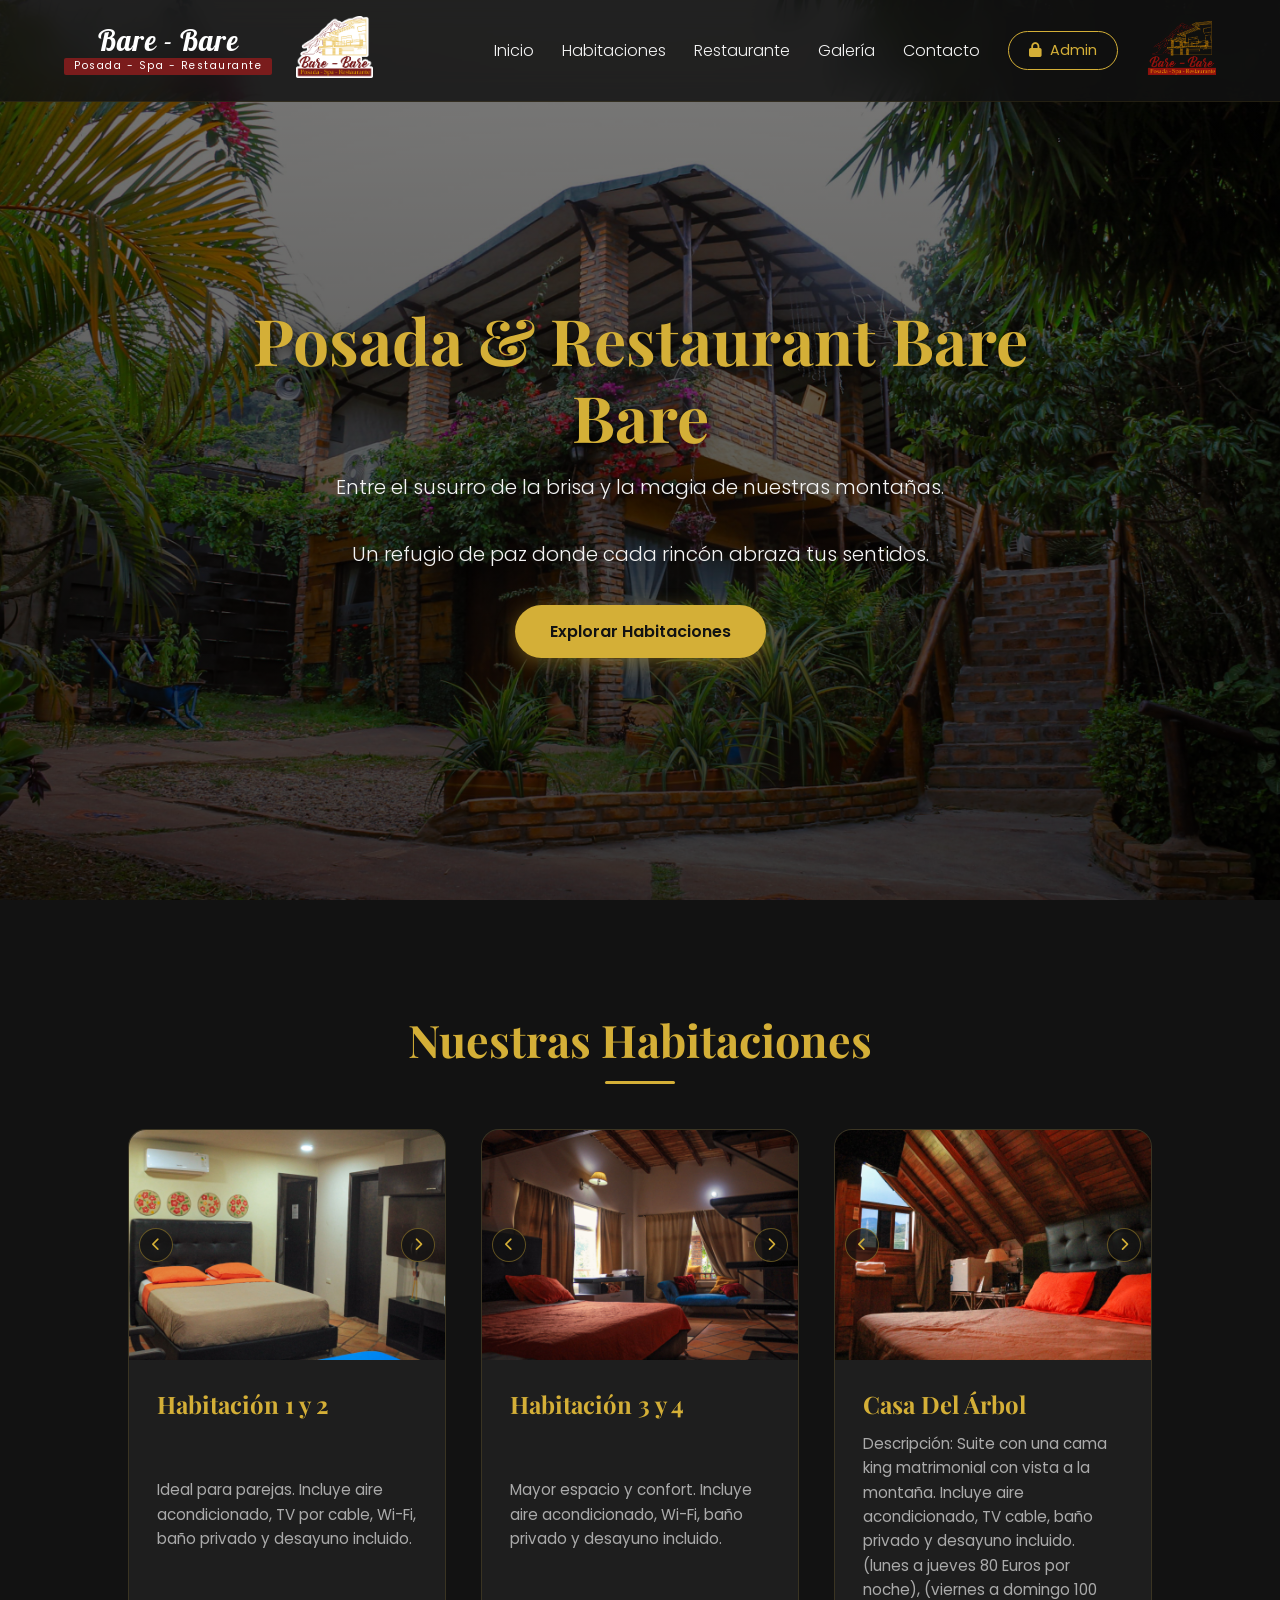
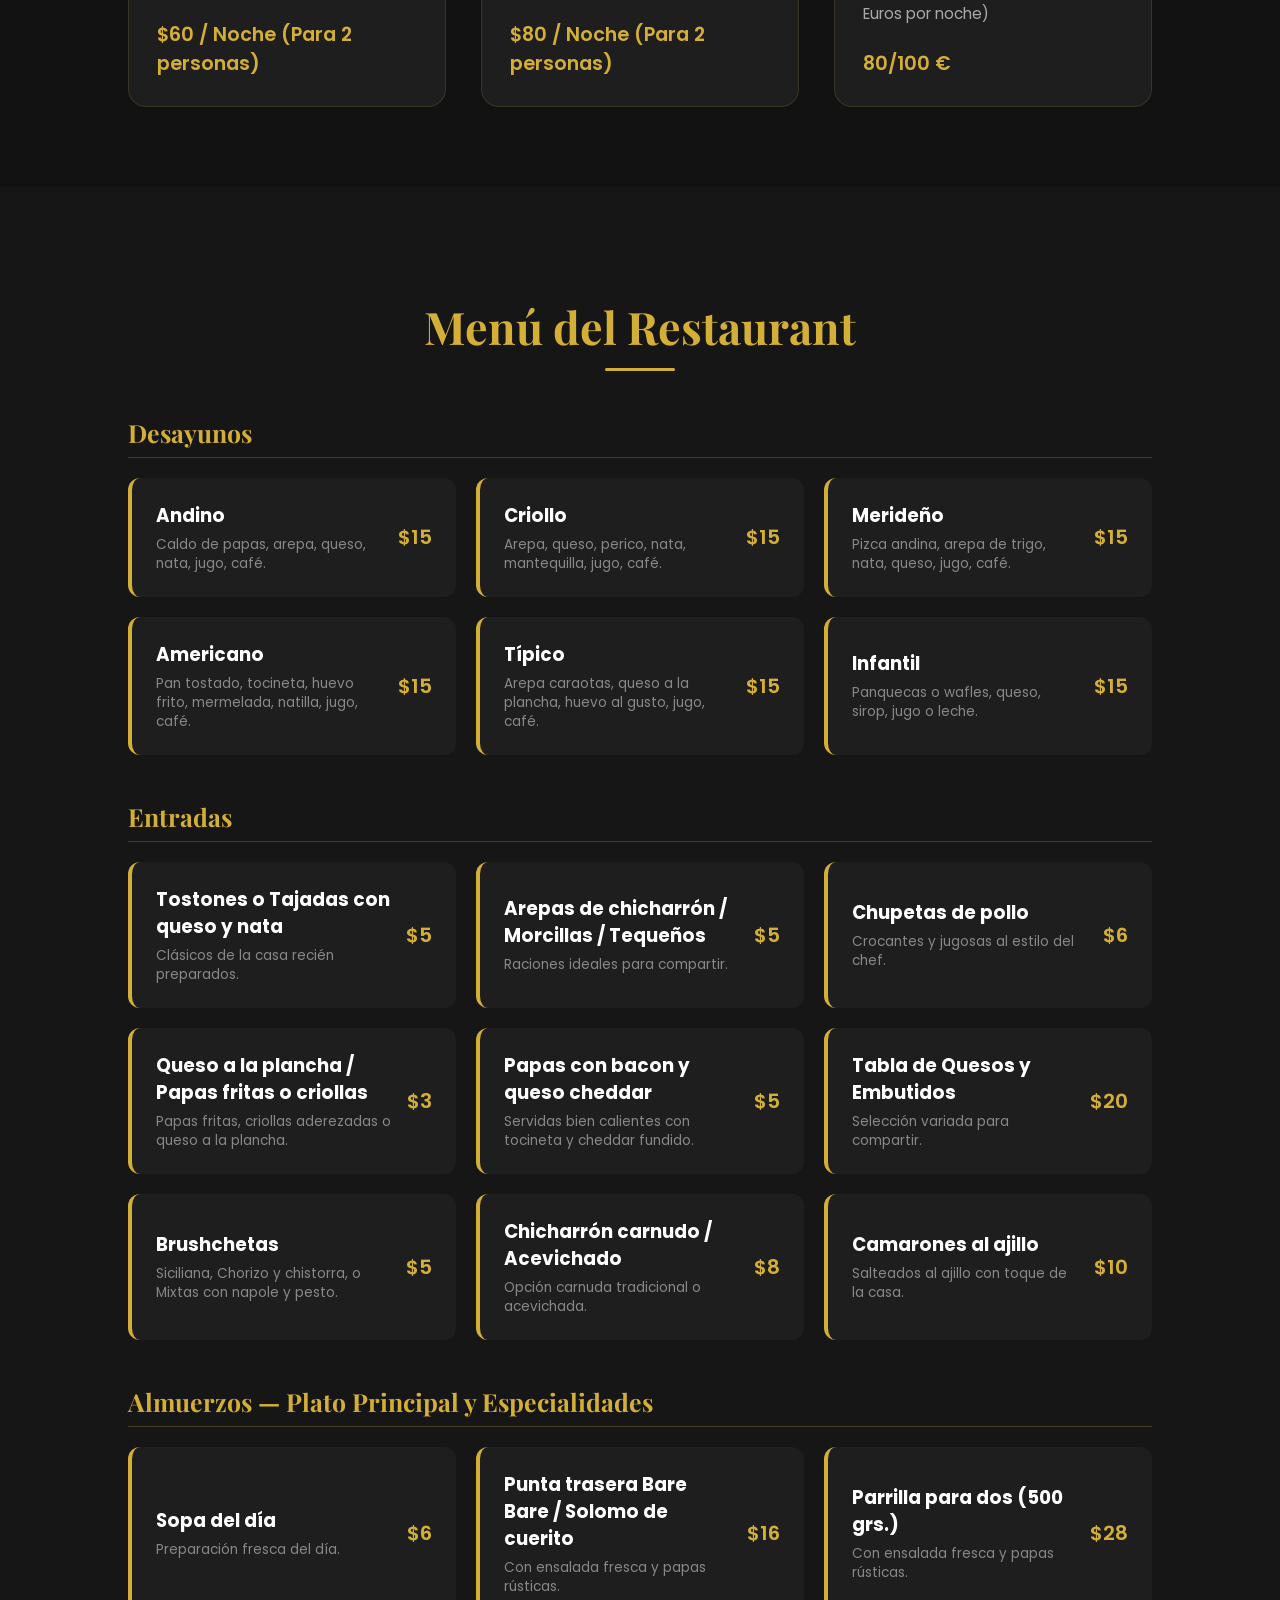
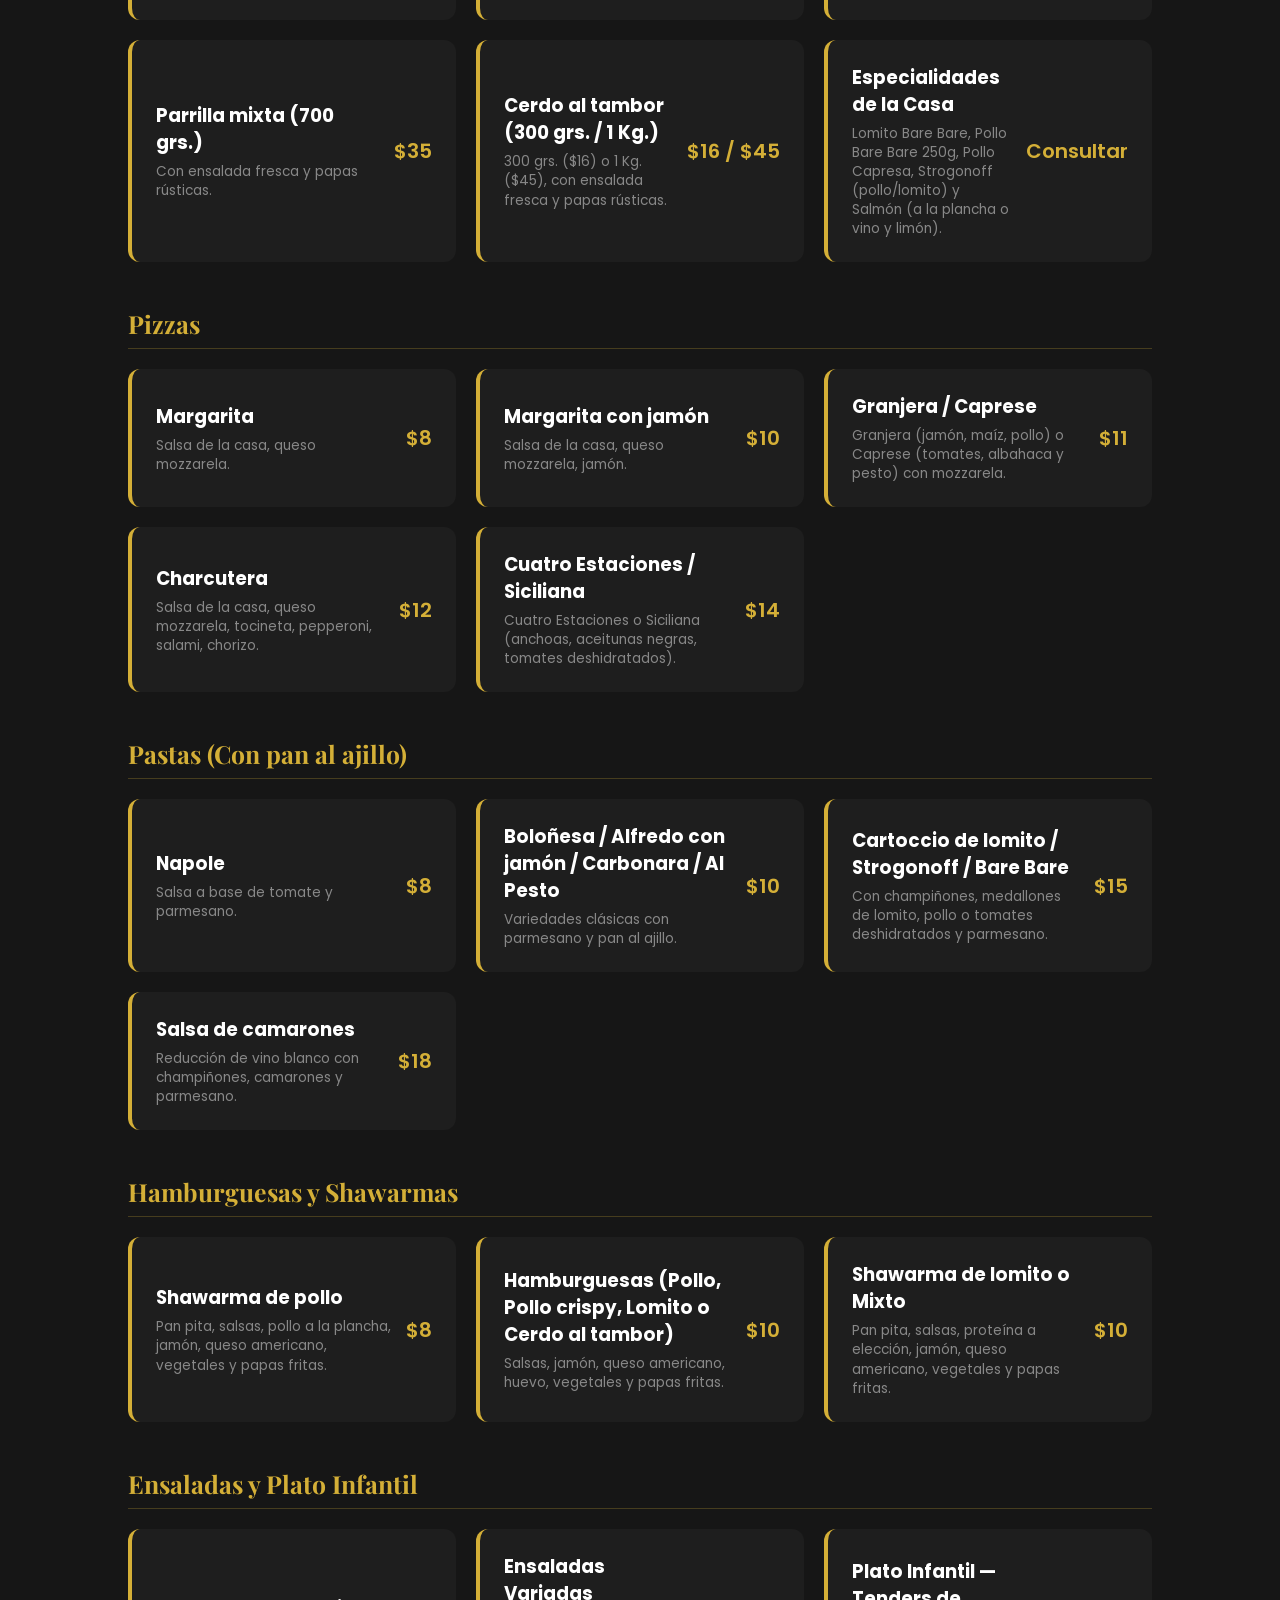
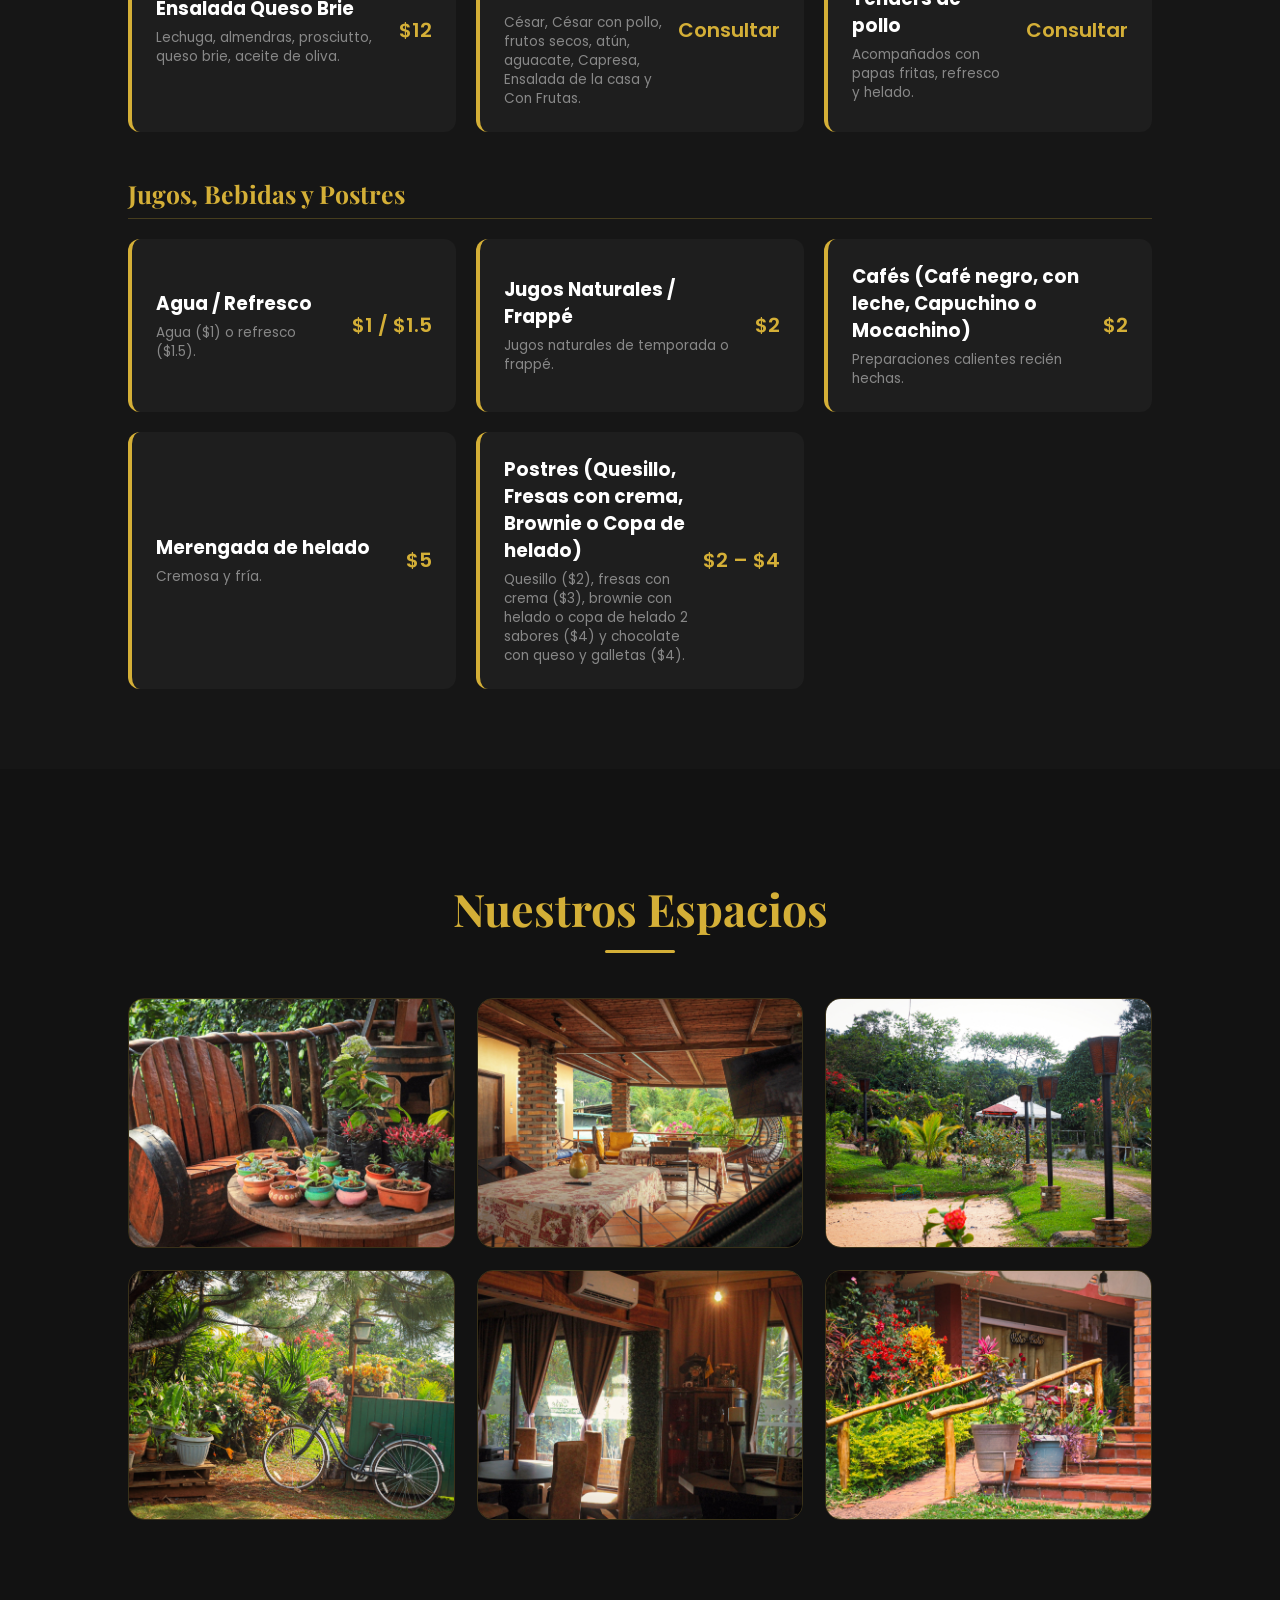
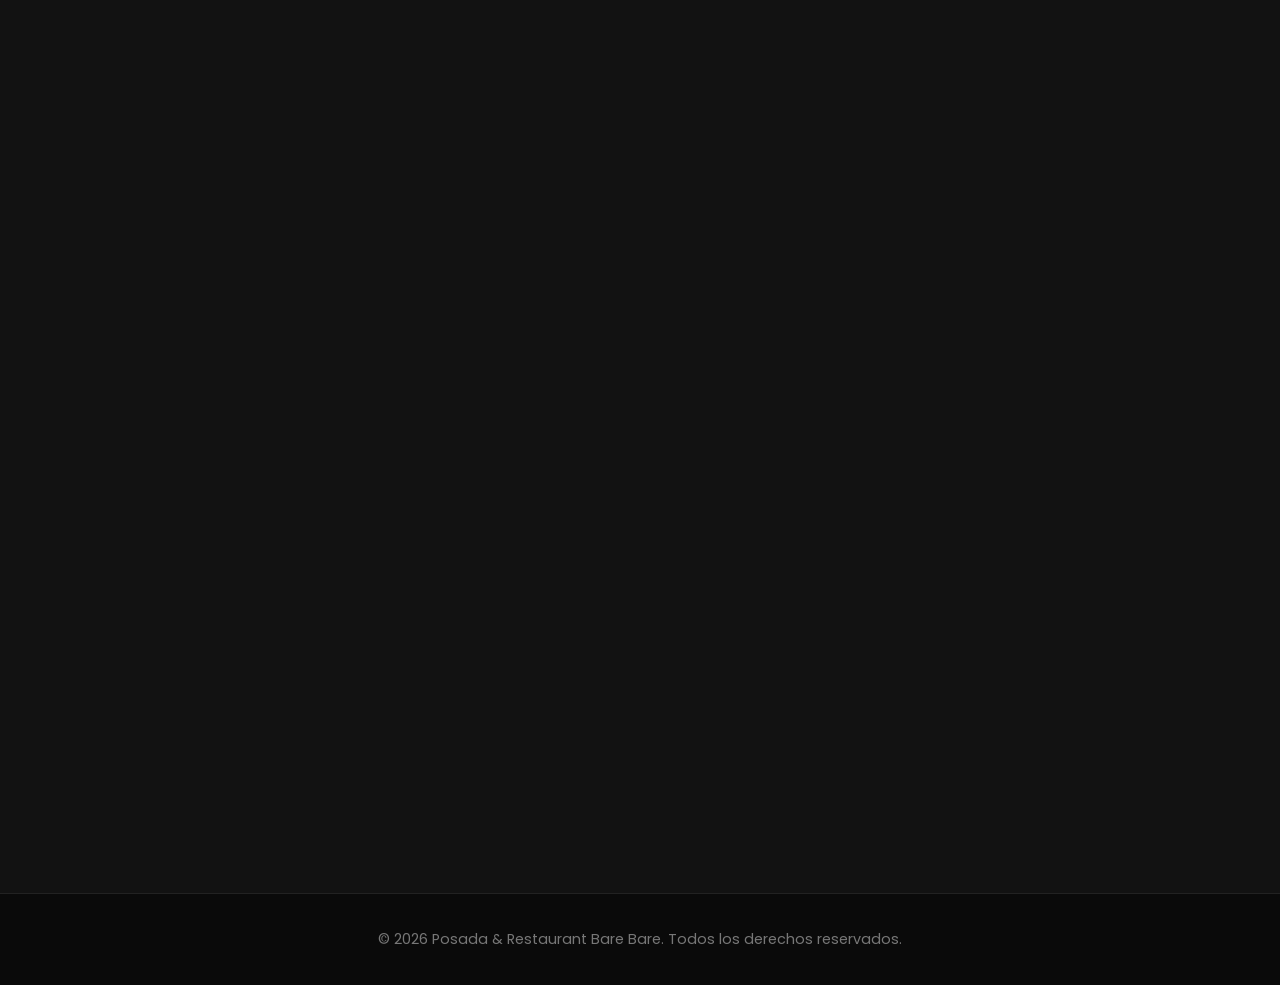
==== index.html @ 9ac4776b "Add files via upload" ====
<!DOCTYPE html>
<html lang="es">
<head>
    <meta charset="UTF-8">
    <meta name="viewport" content="width=device-width, initial-scale=1.0">
    <title>Posada y Restaurant Bare Bare</title>
    <!-- Favicon y fuentes/íconos -->
    <link rel="icon" type="image/png" href="LOGO.png">
    <link rel="apple-touch-icon" href="LOGO.png">
    <link href="https://fonts.googleapis.com/css2?family=Lobster&family=Playfair+Display:wght@600;700&family=Poppins:wght@300;400;600&display=swap" rel="stylesheet">
    <link rel="stylesheet" href="https://cdnjs.cloudflare.com/ajax/libs/font-awesome/6.4.0/css/all.min.css">
    <link rel="stylesheet" href="PosadaDeco.css">
</head>
<body>

    <!-- Encabezado y navegación -->
    <header id="header">
        <div class="logo">
            <a href="#inicio" class="logo-text-group">
                <span class="logo-main">Bare - Bare</span>
                <span class="logo-sub">Posada - Spa - Restaurante</span>
            </a>
            <a href="#inicio"><img src="LOGO.png" alt="Logo Posada Bare Bare" class="header-logo header-logo-left"></a>
        </div>
        <div class="menu-toggle" id="mobile-menu"><i class="fa-solid fa-bars"></i></div>
        <nav id="nav-menu">
            <ul>
                <li><a href="#inicio" class="nav-link">Inicio</a></li>
                <li><a href="#habitaciones" class="nav-link">Habitaciones</a></li>
                <li><a href="#menu" class="nav-link">Restaurante</a></li>
                <li><a href="#galeria" class="nav-link">Galería</a></li>
                <li><a href="#contacto" class="nav-link">Contacto</a></li>
                <li><a href="#" id="open-login-btn" class="nav-login-btn"><i class="fa-solid fa-lock"></i> <span id="user-nav-text">Admin</span></a></li>
                <li><img src="logosinfondo.png" alt="Emblema Bare Bare" class="header-logo header-logo-right"></li>
            </ul>
        </nav>
    </header>

    <!-- Portada / Hero -->
    <section id="inicio" class="hero">
        <div class="hero-carousel">
            <div class="carousel-slide active" style="background-image: url('carrusel1.jpg');"></div>
            <div class="carousel-slide" style="background-image: url('carrusel2.jpg');"></div>
            <div class="carousel-slide" style="background-image: url('carrusel3.jpg');"></div>
            <div class="carousel-slide" style="background-image: url('carrusel4.jpg');"></div>
            <div class="carousel-slide" style="background-image: url('carrusel5.jpg');"></div>
            <div class="carousel-slide" style="background-image: url('carrusel6.jpg');"></div>
            <div class="carousel-slide" style="background-image: url('carrusel7.jpg');"></div>
            <div class="carousel-slide" style="background-image: url('carrusel8.jpg');"></div>
        </div>
        <div class="hero-content">
            <h1 id="hero-title" data-editable>Posada & Restaurant Bare Bare</h1>
            <p id="hero-desc-1" data-editable>Entre el susurro de la brisa y la magia de nuestras montañas.</p>
            <p id="hero-desc-2" data-editable>Un refugio de paz donde cada rincón abraza tus sentidos.</p>
            <a href="#habitaciones" class="btn">Explorar Habitaciones</a>
        </div>
    </section>

    <!-- Habitaciones -->
    <section id="habitaciones" class="reveal">
        <h2 class="section-title">Nuestras Habitaciones</h2>
        <div class="grid-cards">
            <div class="card room-card" data-modal-desc="Ideal para parejas que buscan descanso y tranquilidad rodeados de naturaleza. Incluye aire acondicionado, TV por cable, Wi-Fi de alta velocidad, baño privado con agua caliente, acceso a las áreas verdes de la posada y desayuno incluido.">
                <div class="card-img-wrapper">
                    <div class="room-carousel">
                        <img src="habitacion12.jpg" class="room-slide active" alt="Habitación 1 y 2">
                        <img src="habitacion12.2.jpg" class="room-slide" alt="Habitación 1 y 2 vista 2">
                        <img src="habitacion12.3.jpg" class="room-slide" alt="Habitación 1 y 2 vista 3">
                        <button class="carousel-btn prev" type="button"><i class="fa-solid fa-chevron-left"></i></button>
                        <button class="carousel-btn next" type="button"><i class="fa-solid fa-chevron-right"></i></button>
                    </div>
                </div>
                <div class="card-content">
                    <h3 id="room-title-1" data-editable>Habitación 1 y 2</h3>
                    <p id="room-desc-1" data-editable>Ideal para parejas. Incluye aire acondicionado, TV por cable, Wi-Fi, baño privado y desayuno incluido.</p>
                    <span class="price" id="price-habitacion-1" data-editable>$60 / Noche (Para 2 personas)</span>
                </div>
            </div>

            <div class="card room-card" data-modal-desc="Mayor espacio, amplitud y confort para tu estadía en Posada & Restaurant Baré Baré. Incluye aire acondicionado, TV por cable, Wi-Fi, baño privado, terraza con vista a los jardines y desayuno incluido.">
                <div class="card-img-wrapper">
                    <div class="room-carousel">
                        <img src="habitacion34.jpg" class="room-slide active" alt="Habitación 3 y 4">
                        <img src="habitacion34.2.jpg" class="room-slide" alt="Habitación 3 y 4 vista 2">
                        <img src="habitacion34.3.jpg" class="room-slide" alt="Habitación 3 y 4 vista 3">
                        <button class="carousel-btn prev" type="button"><i class="fa-solid fa-chevron-left"></i></button>
                        <button class="carousel-btn next" type="button"><i class="fa-solid fa-chevron-right"></i></button>
                    </div>
                </div>
                <div class="card-content">
                    <h3 id="room-title-2" data-editable>Habitación 3 y 4</h3>
                    <p id="room-desc-2" data-editable>Mayor espacio y confort. Incluye aire acondicionado, Wi-Fi, baño privado y desayuno incluido.</p>
                    <span class="price" id="price-habitacion-2" data-editable>$80 / Noche (Para 2 personas)</span>
                </div>
            </div>

            <div class="card room-card" data-modal-desc="La máxima experiencia de lujo y privacidad en la montaña. Amplios espacios en madera, sala de estar privada, balcón con vista panorámica, atención personalizada, acceso preferencial al spa/restaurante y desayuno incluido.">
                <div class="card-img-wrapper">
                    <div class="room-carousel">
                        <img src="habitacioncasaarbol.jpg" class="room-slide active" alt="Casa Del Árbol">
                        <img src="habitacioncasaarbol.2.jpg" class="room-slide" alt="Casa Del Árbol vista 2">
                        <img src="habitacioncasaarbol.3.jpg" class="room-slide" alt="Casa Del Árbol vista 3">
                        <button class="carousel-btn prev" type="button"><i class="fa-solid fa-chevron-left"></i></button>
                        <button class="carousel-btn next" type="button"><i class="fa-solid fa-chevron-right"></i></button>
                    </div>
                </div>
                <div class="card-content">
                    <h3 id="room-title-3" data-editable>Casa Del Árbol</h3>
                    <p id="room-desc-3" data-editable>Descripción: Suite con una cama king matrimonial con vista a la montaña. Incluye aire acondicionado, TV cable, baño privado y desayuno incluido. (lunes a jueves 80 Euros por noche), (viernes a domingo 100 Euros por noche)</p>
                    <span class="price" id="price-habitacion-3" data-editable>80/100 &euro;</span>
                </div>
            </div>
        </div>
    </section>

    <!-- Menú del restaurant -->
    <section id="menu" class="reveal section-alt">
        <h2 class="section-title">Menú del Restaurant</h2>

        <div class="menu-category">
            <h3 class="menu-category-title" id="cat-desayunos" data-editable>Desayunos</h3>
            <div class="menu-subgrid">
                <div class="menu-item"><div class="menu-info"><h4 id="des-1-t" data-editable>Andino</h4><p id="des-1-d" data-editable>Caldo de papas, arepa, queso, nata, jugo, café.</p></div><div class="menu-price" id="des-1-p" data-editable>$15</div></div>
                <div class="menu-item"><div class="menu-info"><h4 id="des-2-t" data-editable>Criollo</h4><p id="des-2-d" data-editable>Arepa, queso, perico, nata, mantequilla, jugo, café.</p></div><div class="menu-price" id="des-2-p" data-editable>$15</div></div>
                <div class="menu-item"><div class="menu-info"><h4 id="des-3-t" data-editable>Merideño</h4><p id="des-3-d" data-editable>Pizca andina, arepa de trigo, nata, queso, jugo, café.</p></div><div class="menu-price" id="des-3-p" data-editable>$15</div></div>
                <div class="menu-item"><div class="menu-info"><h4 id="des-4-t" data-editable>Americano</h4><p id="des-4-d" data-editable>Pan tostado, tocineta, huevo frito, mermelada, natilla, jugo, café.</p></div><div class="menu-price" id="des-4-p" data-editable>$15</div></div>
                <div class="menu-item"><div class="menu-info"><h4 id="des-5-t" data-editable>Típico</h4><p id="des-5-d" data-editable>Arepa caraotas, queso a la plancha, huevo al gusto, jugo, café.</p></div><div class="menu-price" id="des-5-p" data-editable>$15</div></div>
                <div class="menu-item"><div class="menu-info"><h4 id="des-6-t" data-editable>Infantil</h4><p id="des-6-d" data-editable>Panquecas o wafles, queso, sirop, jugo o leche.</p></div><div class="menu-price" id="des-6-p" data-editable>$15</div></div>
            </div>
        </div>

        <div class="menu-category">
            <h3 class="menu-category-title" id="cat-entradas" data-editable>Entradas</h3>
            <div class="menu-subgrid">
                <div class="menu-item"><div class="menu-info"><h4 id="ent-1-t" data-editable>Tostones o Tajadas con queso y nata</h4><p id="ent-1-d" data-editable>Clásicos de la casa recién preparados.</p></div><div class="menu-price" id="ent-1-p" data-editable>$5</div></div>
                <div class="menu-item"><div class="menu-info"><h4 id="ent-2-t" data-editable>Arepas de chicharrón / Morcillas / Tequeños</h4><p id="ent-2-d" data-editable>Raciones ideales para compartir.</p></div><div class="menu-price" id="ent-2-p" data-editable>$5</div></div>
                <div class="menu-item"><div class="menu-info"><h4 id="ent-3-t" data-editable>Chupetas de pollo</h4><p id="ent-3-d" data-editable>Crocantes y jugosas al estilo del chef.</p></div><div class="menu-price" id="ent-3-p" data-editable>$6</div></div>
                <div class="menu-item"><div class="menu-info"><h4 id="ent-4-t" data-editable>Queso a la plancha / Papas fritas o criollas</h4><p id="ent-4-d" data-editable>Papas fritas, criollas aderezadas o queso a la plancha.</p></div><div class="menu-price" id="ent-4-p" data-editable>$3</div></div>
                <div class="menu-item"><div class="menu-info"><h4 id="ent-5-t" data-editable>Papas con bacon y queso cheddar</h4><p id="ent-5-d" data-editable>Servidas bien calientes con tocineta y cheddar fundido.</p></div><div class="menu-price" id="ent-5-p" data-editable>$5</div></div>
                <div class="menu-item"><div class="menu-info"><h4 id="ent-6-t" data-editable>Tabla de Quesos y Embutidos</h4><p id="ent-6-d" data-editable>Selección variada para compartir.</p></div><div class="menu-price" id="ent-6-p" data-editable>$20</div></div>
                <div class="menu-item"><div class="menu-info"><h4 id="ent-7-t" data-editable>Brushchetas</h4><p id="ent-7-d" data-editable>Siciliana, Chorizo y chistorra, o Mixtas con napole y pesto.</p></div><div class="menu-price" id="ent-7-p" data-editable>$5</div></div>
                <div class="menu-item"><div class="menu-info"><h4 id="ent-8-t" data-editable>Chicharrón carnudo / Acevichado</h4><p id="ent-8-d" data-editable>Opción carnuda tradicional o acevichada.</p></div><div class="menu-price" id="ent-8-p" data-editable>$8</div></div>
                <div class="menu-item"><div class="menu-info"><h4 id="ent-9-t" data-editable>Camarones al ajillo</h4><p id="ent-9-d" data-editable>Salteados al ajillo con toque de la casa.</p></div><div class="menu-price" id="ent-9-p" data-editable>$10</div></div>
            </div>
        </div>

        <div class="menu-category">
            <h3 class="menu-category-title" id="cat-almuerzos" data-editable>Almuerzos — Plato Principal y Especialidades</h3>
            <div class="menu-subgrid">
                <div class="menu-item"><div class="menu-info"><h4 id="alm-1-t" data-editable>Sopa del día</h4><p id="alm-1-d" data-editable>Preparación fresca del día.</p></div><div class="menu-price" id="alm-1-p" data-editable>$6</div></div>
                <div class="menu-item"><div class="menu-info"><h4 id="alm-2-t" data-editable>Punta trasera Bare Bare / Solomo de cuerito</h4><p id="alm-2-d" data-editable>Con ensalada fresca y papas rústicas.</p></div><div class="menu-price" id="alm-2-p" data-editable>$16</div></div>
                <div class="menu-item"><div class="menu-info"><h4 id="alm-3-t" data-editable>Parrilla para dos (500 grs.)</h4><p id="alm-3-d" data-editable>Con ensalada fresca y papas rústicas.</p></div><div class="menu-price" id="alm-3-p" data-editable>$28</div></div>
                <div class="menu-item"><div class="menu-info"><h4 id="alm-4-t" data-editable>Parrilla mixta (700 grs.)</h4><p id="alm-4-d" data-editable>Con ensalada fresca y papas rústicas.</p></div><div class="menu-price" id="alm-4-p" data-editable>$35</div></div>
                <div class="menu-item"><div class="menu-info"><h4 id="alm-5-t" data-editable>Cerdo al tambor (300 grs. / 1 Kg.)</h4><p id="alm-5-d" data-editable>300 grs. ($16) o 1 Kg. ($45), con ensalada fresca y papas rústicas.</p></div><div class="menu-price" id="alm-5-p" data-editable>$16 / $45</div></div>
                <div class="menu-item"><div class="menu-info"><h4 id="alm-6-t" data-editable>Especialidades de la Casa</h4><p id="alm-6-d" data-editable>Lomito Bare Bare, Pollo Bare Bare 250g, Pollo Capresa, Strogonoff (pollo/lomito) y Salmón (a la plancha o vino y limón).</p></div><div class="menu-price" id="alm-6-p" data-editable>Consultar</div></div>
            </div>
        </div>

        <div class="menu-category">
            <h3 class="menu-category-title" id="cat-pizzas" data-editable>Pizzas</h3>
            <div class="menu-subgrid">
                <div class="menu-item"><div class="menu-info"><h4 id="piz-1-t" data-editable>Margarita</h4><p id="piz-1-d" data-editable>Salsa de la casa, queso mozzarela.</p></div><div class="menu-price" id="piz-1-p" data-editable>$8</div></div>
                <div class="menu-item"><div class="menu-info"><h4 id="piz-2-t" data-editable>Margarita con jamón</h4><p id="piz-2-d" data-editable>Salsa de la casa, queso mozzarela, jamón.</p></div><div class="menu-price" id="piz-2-p" data-editable>$10</div></div>
                <div class="menu-item"><div class="menu-info"><h4 id="piz-3-t" data-editable>Granjera / Caprese</h4><p id="piz-3-d" data-editable>Granjera (jamón, maíz, pollo) o Caprese (tomates, albahaca y pesto) con mozzarela.</p></div><div class="menu-price" id="piz-3-p" data-editable>$11</div></div>
                <div class="menu-item"><div class="menu-info"><h4 id="piz-4-t" data-editable>Charcutera</h4><p id="piz-4-d" data-editable>Salsa de la casa, queso mozzarela, tocineta, pepperoni, salami, chorizo.</p></div><div class="menu-price" id="piz-4-p" data-editable>$12</div></div>
                <div class="menu-item"><div class="menu-info"><h4 id="piz-5-t" data-editable>Cuatro Estaciones / Siciliana</h4><p id="piz-5-d" data-editable>Cuatro Estaciones o Siciliana (anchoas, aceitunas negras, tomates deshidratados).</p></div><div class="menu-price" id="piz-5-p" data-editable>$14</div></div>
            </div>
        </div>

        <div class="menu-category">
            <h3 class="menu-category-title" id="cat-pastas" data-editable>Pastas (Con pan al ajillo)</h3>
            <div class="menu-subgrid">
                <div class="menu-item"><div class="menu-info"><h4 id="pas-1-t" data-editable>Napole</h4><p id="pas-1-d" data-editable>Salsa a base de tomate y parmesano.</p></div><div class="menu-price" id="pas-1-p" data-editable>$8</div></div>
                <div class="menu-item"><div class="menu-info"><h4 id="pas-2-t" data-editable>Boloñesa / Alfredo con jamón / Carbonara / Al Pesto</h4><p id="pas-2-d" data-editable>Variedades clásicas con parmesano y pan al ajillo.</p></div><div class="menu-price" id="pas-2-p" data-editable>$10</div></div>
                <div class="menu-item"><div class="menu-info"><h4 id="pas-3-t" data-editable>Cartoccio de lomito / Strogonoff / Bare Bare</h4><p id="pas-3-d" data-editable>Con champiñones, medallones de lomito, pollo o tomates deshidratados y parmesano.</p></div><div class="menu-price" id="pas-3-p" data-editable>$15</div></div>
                <div class="menu-item"><div class="menu-info"><h4 id="pas-4-t" data-editable>Salsa de camarones</h4><p id="pas-4-d" data-editable>Reducción de vino blanco con champiñones, camarones y parmesano.</p></div><div class="menu-price" id="pas-4-p" data-editable>$18</div></div>
            </div>
        </div>

        <div class="menu-category">
            <h3 class="menu-category-title" id="cat-hamburguesas" data-editable>Hamburguesas y Shawarmas</h3>
            <div class="menu-subgrid">
                <div class="menu-item"><div class="menu-info"><h4 id="ham-1-t" data-editable>Shawarma de pollo</h4><p id="ham-1-d" data-editable>Pan pita, salsas, pollo a la plancha, jamón, queso americano, vegetales y papas fritas.</p></div><div class="menu-price" id="ham-1-p" data-editable>$8</div></div>
                <div class="menu-item"><div class="menu-info"><h4 id="ham-2-t" data-editable>Hamburguesas (Pollo, Pollo crispy, Lomito o Cerdo al tambor)</h4><p id="ham-2-d" data-editable>Salsas, jamón, queso americano, huevo, vegetales y papas fritas.</p></div><div class="menu-price" id="ham-2-p" data-editable>$10</div></div>
                <div class="menu-item"><div class="menu-info"><h4 id="ham-3-t" data-editable>Shawarma de lomito o Mixto</h4><p id="ham-3-d" data-editable>Pan pita, salsas, proteína a elección, jamón, queso americano, vegetales y papas fritas.</p></div><div class="menu-price" id="ham-3-p" data-editable>$10</div></div>
            </div>
        </div>

        <div class="menu-category">
            <h3 class="menu-category-title" id="cat-ensaladas" data-editable>Ensaladas y Plato Infantil</h3>
            <div class="menu-subgrid">
                <div class="menu-item"><div class="menu-info"><h4 id="ens-1-t" data-editable>Ensalada Queso Brie</h4><p id="ens-1-d" data-editable>Lechuga, almendras, prosciutto, queso brie, aceite de oliva.</p></div><div class="menu-price" id="ens-1-p" data-editable>$12</div></div>
                <div class="menu-item"><div class="menu-info"><h4 id="ens-2-t" data-editable>Ensaladas Variadas</h4><p id="ens-2-d" data-editable>César, César con pollo, frutos secos, atún, aguacate, Capresa, Ensalada de la casa y Con Frutas.</p></div><div class="menu-price" id="ens-2-p" data-editable>Consultar</div></div>
                <div class="menu-item"><div class="menu-info"><h4 id="ens-3-t" data-editable>Plato Infantil — Tenders de pollo</h4><p id="ens-3-d" data-editable>Acompañados con papas fritas, refresco y helado.</p></div><div class="menu-price" id="ens-3-p" data-editable>Consultar</div></div>
            </div>
        </div>

        <div class="menu-category">
            <h3 class="menu-category-title" id="cat-bebidas" data-editable>Jugos, Bebidas y Postres</h3>
            <div class="menu-subgrid">
                <div class="menu-item"><div class="menu-info"><h4 id="beb-1-t" data-editable>Agua / Refresco</h4><p id="beb-1-d" data-editable>Agua ($1) o refresco ($1.5).</p></div><div class="menu-price" id="beb-1-p" data-editable>$1 / $1.5</div></div>
                <div class="menu-item"><div class="menu-info"><h4 id="beb-2-t" data-editable>Jugos Naturales / Frappé</h4><p id="beb-2-d" data-editable>Jugos naturales de temporada o frappé.</p></div><div class="menu-price" id="beb-2-p" data-editable>$2</div></div>
                <div class="menu-item"><div class="menu-info"><h4 id="beb-3-t" data-editable>Cafés (Café negro, con leche, Capuchino o Mocachino)</h4><p id="beb-3-d" data-editable>Preparaciones calientes recién hechas.</p></div><div class="menu-price" id="beb-3-p" data-editable>$2</div></div>
                <div class="menu-item"><div class="menu-info"><h4 id="beb-4-t" data-editable>Merengada de helado</h4><p id="beb-4-d" data-editable>Cremosa y fría.</p></div><div class="menu-price" id="beb-4-p" data-editable>$5</div></div>
                <div class="menu-item"><div class="menu-info"><h4 id="beb-5-t" data-editable>Postres (Quesillo, Fresas con crema, Brownie o Copa de helado)</h4><p id="beb-5-d" data-editable>Quesillo ($2), fresas con crema ($3), brownie con helado o copa de helado 2 sabores ($4) y chocolate con queso y galletas ($4).</p></div><div class="menu-price" id="beb-5-p" data-editable>$2 – $4</div></div>
            </div>
        </div>
    </section>

    <!-- Galería -->
    <section id="galeria" class="reveal">
        <h2 class="section-title">Nuestros Espacios</h2>
        <div class="gallery-grid">
            <div class="gallery-item"><img src="area5.jpg" alt="Parte de Casa de Árbol"><div class="gallery-overlay"><span id="gallery-span-1" data-editable>Parte de Casa de Árbol</span></div></div>
            <div class="gallery-item"><img src="area6.jpg" alt="Terraza Habitaciones 3 y 4"><div class="gallery-overlay"><span id="gallery-span-2" data-editable>Terraza Habitaciones 3 y 4</span></div></div>
            <div class="gallery-item"><img src="area1.jpg" alt="Patio de Arena"><div class="gallery-overlay"><span id="gallery-span-3" data-editable>Patio de Arena</span></div></div>
            <div class="gallery-item"><img src="area2.jpg" alt="Zona de Picnic"><div class="gallery-overlay"><span id="gallery-span-4" data-editable>Zona de Picnic</span></div></div>
            <div class="gallery-item"><img src="area3.jpg" alt="Sala de Vinos"><div class="gallery-overlay"><span id="gallery-span-5" data-editable>Sala de Vinos</span></div></div>
            <div class="gallery-item"><img src="area4.jpg" alt="Principal"><div class="gallery-overlay"><span id="gallery-span-6" data-editable>Principal</span></div></div>
        </div>
    </section>

    <!-- Contacto y redes -->
    <section id="contacto" class="reveal">
        <h2 class="section-title">Contacto y Redes</h2>
        <div class="contact-box">
            <div class="contact-info">
                <h3>Información</h3>
                <p id="contact-address" data-editable><i class="fa-solid fa-location-dot"></i> A 10 minutos de la UNET, Táchira, Venezuela</p>
                <a href="https://maps.app.goo.gl/PRukhYmpozqCP2XZ7?g_st=aw" target="_blank" class="map-btn"><i class="fa-solid fa-map-location-dot"></i> Ver Ubicación en Google</a>
                <div class="mini-map-container">
                    <iframe src="https://maps.google.com/maps?q=Posada%20%26%20Restaurant%20Bare%20Bare%2C%20San%20Cristobal%2C%20Tachira&t=&z=16&ie=UTF8&iwloc=&output=embed" loading="lazy" allowfullscreen></iframe>
                </div>
                <a href="https://wa.me/584147129070" target="_blank" class="wa-btn"><i class="fa-brands fa-whatsapp"></i> WhatsApp</a>
            </div>
            <div class="ig-section">
                <h3>Síguenos en Instagram</h3>
                <p id="contact-ig-desc" data-editable>Mantente al tanto de nuestras promociones y disponibilidad de suites.</p>
                <a href="https://www.instagram.com/posadaenbarebare?mdxt=MXh3djJoaWF1dG9mag==" target="_blank" class="ig-btn"><i class="fa-brands fa-instagram"></i> @posadaenbarebare</a>
                <div class="ig-logo-wrapper">
                    <img src="logosinfondo.png" alt="Logo Oficial Posada Bare Bare" class="contact-brand-logo">
                </div>
            </div>
        </div>
    </section>

    <!-- Modales: Admin, Habitación y Lightbox -->
    <div id="auth-modal" class="modal-overlay">
        <div class="modal-box">
            <button class="close-modal" id="close-modal-btn"><i class="fa-solid fa-xmark"></i></button>
            <div id="login-container" class="auth-form">
                <h3>Acceso Administrativo</h3>
                <p class="auth-subtitle">Panel exclusivo para gestión y marketing</p>
                <div id="auth-alert" class="auth-alert"></div>
                <form id="login-form">
                    <div class="input-group"><i class="fa-solid fa-envelope"></i><input type="email" id="login-email" placeholder="Correo institucional" required></div>
                    <div class="input-group"><i class="fa-solid fa-lock"></i><input type="password" id="login-password" placeholder="Contraseña de acceso" required></div>
                    <button type="submit" class="btn auth-submit">Ingresar al Panel</button>
                </form>
            </div>
            <div id="logged-panel" class="logged-panel">
                <i class="fa-solid fa-shield-halved logged-icon"></i>
                <h3>Modo Admin Activo</h3>
                <p>Tienes permisos para editar precios y textos de la posada.</p>
                <button id="logout-btn" class="btn logout-btn">Cerrar Sesión</button>
            </div>
        </div>
    </div>

    <div id="room-modal" class="modal-overlay">
        <div class="modal-box room-modal-box">
            <button class="close-modal" id="close-room-modal"><i class="fa-solid fa-xmark"></i></button>
            <img id="modal-room-img" src="" alt="" class="modal-room-img">
            <h3 id="modal-room-title"></h3>
            <span id="modal-room-price" class="modal-room-price"></span>
            <p id="modal-room-desc" class="modal-room-desc"></p>
            <div class="modal-posada-info">
                <i class="fa-solid fa-hotel"></i> <strong>Posada & Restaurant Bare Bare</strong> — A 10 min de la UNET, Táchira. Atención personalizada y ambiente exclusivo.
            </div>
            <a id="modal-room-wa" href="#" target="_blank" class="btn modal-wa-btn"><i class="fa-brands fa-whatsapp"></i> Pedir Habitación</a>
        </div>
    </div>

    <div id="gallery-lightbox" class="modal-overlay">
        <div class="lightbox-content">
            <button class="close-modal" id="close-lightbox"><i class="fa-solid fa-xmark"></i></button>
            <img id="lightbox-img" src="" alt="">
            <p id="lightbox-caption"></p>
        </div>
    </div>

    <footer>
        <p>&copy; 2026 Posada & Restaurant Bare Bare. Todos los derechos reservados.</p>
    </footer>

    <script>
        // Carrusel principal y scroll
        const slides = document.querySelectorAll('.carousel-slide');
        let currentSlide = 0;
        setInterval(() => {
            slides[currentSlide].classList.remove('active');
            currentSlide = (currentSlide + 1) % slides.length;
            slides[currentSlide].classList.add('active');
        }, 4000);

        const header = document.getElementById('header');
        const reveals = document.querySelectorAll('.reveal');
        const checkScroll = () => {
            header.classList.toggle('scrolled', window.scrollY > 50);
            reveals.forEach(el => {
                if (el.getBoundingClientRect().top < window.innerHeight - 100) el.classList.add('active');
            });
        };
        window.addEventListener('scroll', checkScroll);
        window.addEventListener('load', checkScroll);

        // Menú móvil
        const mobileMenu = document.getElementById('mobile-menu');
        const navMenu = document.getElementById('nav-menu');
        const menuIcon = mobileMenu.querySelector('i');
        const closeNav = () => {
            navMenu.classList.remove('active');
            menuIcon.className = 'fa-solid fa-bars';
        };
        mobileMenu.addEventListener('click', () => {
            navMenu.classList.toggle('active');
            menuIcon.classList.toggle('fa-bars');
            menuIcon.classList.toggle('fa-xmark');
        });
        document.querySelectorAll('.nav-link').forEach(link => link.addEventListener('click', closeNav));

        // Modales
        const setupModal = (modalId, closeBtnId) => {
            const modal = document.getElementById(modalId);
            document.getElementById(closeBtnId).addEventListener('click', () => modal.classList.remove('active'));
            modal.addEventListener('click', e => { if (e.target === modal) modal.classList.remove('active'); });
            return modal;
        };
        const authModal = setupModal('auth-modal', 'close-modal-btn');
        const roomModal = setupModal('room-modal', 'close-room-modal');
        const galleryLightbox = setupModal('gallery-lightbox', 'close-lightbox');

        document.getElementById('open-login-btn').addEventListener('click', e => {
            e.preventDefault();
            closeNav();
            authModal.classList.add('active');
        });

        // Modo administrador (localStorage)
        const ADMIN_EMAIL = 'posadabarebare@gmail.com';
        const ADMIN_PASS = 'BareBare#Admin2026*';
        let isAdminMode = false;

        const activateAdminMode = () => {
            isAdminMode = true;
            document.getElementById('user-nav-text').textContent = 'Admin 👑';
            document.getElementById('login-container').style.display = 'none';
            document.getElementById('logged-panel').classList.add('active');

            if (!document.getElementById('admin-float-bar')) {
                const bar = document.createElement('div');
                bar.id = 'admin-float-bar';
                bar.innerHTML = '<span>🛡️ Modo Admin: Toca un texto para editar.</span><button id="save-btn" class="btn">Guardar</button>';
                document.body.appendChild(bar);

                document.querySelectorAll('[data-editable]').forEach(el => el.setAttribute('contenteditable', 'true'));
                document.getElementById('save-btn').addEventListener('click', () => {
                    const data = {};
                    document.querySelectorAll('[data-editable]').forEach(el => { if (el.id) data[el.id] = el.textContent.trim(); });
                    localStorage.setItem('barebare_custom_content', JSON.stringify(data));
                    alert('¡Cambios guardados con éxito!');
                });
            }
        };

        window.addEventListener('DOMContentLoaded', () => {
            const savedData = JSON.parse(localStorage.getItem('barebare_custom_content')) || {};
            for (const [id, text] of Object.entries(savedData)) {
                const el = document.getElementById(id);
                if (el) el.textContent = text;
            }
            if (localStorage.getItem('barebare_active_email') === ADMIN_EMAIL) activateAdminMode();
        });

        document.getElementById('login-form').addEventListener('submit', e => {
            e.preventDefault();
            const email = document.getElementById('login-email').value.trim().toLowerCase();
            const pass = document.getElementById('login-password').value;

            if (email === ADMIN_EMAIL && pass === ADMIN_PASS) {
                localStorage.setItem('barebare_active_email', ADMIN_EMAIL);
                activateAdminMode();
                e.target.reset();
                authModal.classList.remove('active');
            } else {
                const alertBox = document.getElementById('auth-alert');
                alertBox.textContent = 'Credenciales de administrador incorrectas.';
                alertBox.classList.add('show');
            }
        });

        document.getElementById('logout-btn').addEventListener('click', () => {
            localStorage.removeItem('barebare_active_email');
            location.reload();
        });

        // Carruseles y modal de habitaciones
        document.querySelectorAll('.room-carousel').forEach(carousel => {
            const roomSlides = carousel.querySelectorAll('.room-slide');
            let idx = 0;
            const change = step => {
                roomSlides[idx].classList.remove('active');
                idx = (idx + step + roomSlides.length) % roomSlides.length;
                roomSlides[idx].classList.add('active');
            };
            carousel.querySelector('.prev').addEventListener('click', e => { e.stopPropagation(); change(-1); });
            carousel.querySelector('.next').addEventListener('click', e => { e.stopPropagation(); change(1); });
        });

        document.querySelectorAll('.room-card').forEach(card => {
            card.addEventListener('click', () => {
                if (isAdminMode) return;
                const title = card.querySelector('h3').textContent;
                const price = card.querySelector('.price').textContent;
                document.getElementById('modal-room-img').src = card.querySelector('.room-slide.active').src;
                document.getElementById('modal-room-title').textContent = title;
                document.getElementById('modal-room-price').textContent = price;
                document.getElementById('modal-room-desc').textContent = card.dataset.modalDesc;
                document.getElementById('modal-room-wa').href = `https://wa.me/584147129070?text=${encodeURIComponent(`Hola, me gustaría pedir la ${title} (${price}) en Posada Bare Bare.`)}`;
                roomModal.classList.add('active');
            });
        });

        // Lightbox de galería
        document.querySelectorAll('.gallery-item').forEach(item => {
            item.addEventListener('click', () => {
                document.getElementById('lightbox-img').src = item.querySelector('img').src;
                document.getElementById('lightbox-caption').textContent = item.querySelector('span').textContent;
                galleryLightbox.classList.add('active');
            });
        });
    </script>
</body>
</html>
---- PosadaDeco.css ----
:root {
    --primary: #d4af37;
    --dark: #121212;
    --dark-card: #1e1e1e;
    --light: #f4f4f4;
    --transition: all 0.5s cubic-bezier(0.25, 1, 0.5, 1);
}

*, *::before, *::after {
    margin: 0;
    padding: 0;
    box-sizing: border-box;
    scroll-behavior: smooth;
}

body {
    font-family: 'Poppins', sans-serif;
    background-color: var(--dark);
    color: var(--light);
    overflow-x: hidden;
}

h1, h2, h3 {
    font-family: 'Playfair Display', serif;
    color: var(--primary);
}

/* Encabezado y navegación */
header {
    position: fixed;
    top: 0; left: 0; width: 100%;
    display: flex;
    justify-content: space-between;
    align-items: center;
    padding: 16px 5%;
    background: rgba(18, 18, 18, 0.85);
    backdrop-filter: blur(12px);
    z-index: 1000;
    border-bottom: 1px solid rgba(212, 175, 55, 0.1);
    transition: var(--transition);
}

header.scrolled {
    padding: 12px 5%;
    background: rgba(18, 18, 18, 0.98);
    box-shadow: 0 10px 30px rgba(0, 0, 0, 0.7);
    border-bottom-color: rgba(212, 175, 55, 0.3);
}

.logo { z-index: 1001; animation: fadeInDown 1s ease; display: flex; align-items: center; gap: 24px; }
.logo-text-group { display: flex; flex-direction: column; align-items: center; text-decoration: none; line-height: 1; }
.logo-main { font-family: 'Lobster', serif; font-size: 1.8rem; color: #fff; letter-spacing: 1px; margin-bottom: 3px; }
.logo-sub { background-color: #7a1c1c; color: #fff; font-size: 0.65rem; padding: 3px 10px; letter-spacing: 1.5px; border-radius: 2px; }

.header-logo { width: auto; object-fit: contain; transition: var(--transition); }
.header-logo:hover { transform: scale(1.06); }
.header-logo-left { height: 62px; }
.header-logo-right { height: 56px; }

.menu-toggle { display: none; font-size: 1.6rem; color: var(--primary); cursor: pointer; z-index: 1001; }
nav ul { display: flex; align-items: center; list-style: none; gap: 28px; }

nav ul li a:not(.nav-login-btn) { text-decoration: none; color: var(--light); font-weight: 300; position: relative; transition: var(--transition); }
nav ul li a:not(.nav-login-btn)::after { content: ''; position: absolute; width: 0; height: 2px; background: var(--primary); left: 0; bottom: -5px; transition: var(--transition); }
nav ul li a:not(.nav-login-btn):hover::after, nav ul li a:not(.nav-login-btn):hover { color: var(--primary); width: 100%; }

.nav-login-btn {
    display: inline-flex; align-items: center; gap: 8px; padding: 8px 20px;
    border: 1px solid var(--primary); border-radius: 25px; color: var(--primary);
    text-decoration: none; font-size: 0.9rem; transition: var(--transition);
}
.nav-login-btn:hover { background: var(--primary); color: var(--dark); box-shadow: 0 4px 15px rgba(212, 175, 55, 0.35); }

/* Portada / Hero */
.hero {
    position: relative; min-height: 100vh; display: flex; flex-direction: column;
    justify-content: center; align-items: center; text-align: center;
    padding: 100px 20px 40px; overflow: hidden;
}
.hero-carousel { position: absolute; inset: 0; z-index: 1; }
.carousel-slide, .room-slide { position: absolute; inset: 0; background-size: cover; background-position: center; opacity: 0; transition: opacity 1.5s ease-in-out, transform 0.8s cubic-bezier(0.25, 1, 0.5, 1); }
.carousel-slide.active, .room-slide.active { opacity: 1; }

.hero-carousel::after { content: ''; position: absolute; inset: 0; background: linear-gradient(rgba(0, 0, 0, 0.5), rgba(0, 0, 0, 0.75)); z-index: 2; }
.hero-content { position: relative; z-index: 3; max-width: 800px; }
.hero h1 { font-size: 4rem; margin-bottom: 15px; text-shadow: 2px 4px 15px rgba(0, 0, 0, 0.8); animation: zoomInText 1.2s cubic-bezier(0.16, 1, 0.3, 1); line-height: 1.2; }
.hero p { font-size: 1.25rem; margin: 0 auto 35px; font-weight: 300; max-width: 650px; animation: fadeInUp 1.2s ease 0.3s backwards; line-height: 1.6; }

.btn {
    display: inline-block; padding: 14px 35px; background: var(--primary); color: var(--dark);
    font-weight: 600; text-decoration: none; border-radius: 35px; border: none;
    cursor: pointer; font-size: 1rem; transition: var(--transition);
    box-shadow: 0 5px 20px rgba(212, 175, 55, 0.4);
}
.btn:hover { transform: translateY(-5px) scale(1.05); background: #fff; box-shadow: 0 10px 30px rgba(255, 255, 255, 0.3); }

/* Secciones generales */
section { padding: 110px 10% 80px; }
.section-alt { background: #161616; }
.reveal { opacity: 0; transform: translateY(40px); transition: all 0.8s ease-out; }
.reveal.active { opacity: 1; transform: translateY(0); }

.section-title { text-align: center; font-size: 2.8rem; margin-bottom: 60px; position: relative; }
.section-title::after { content: ''; position: absolute; width: 70px; height: 3px; background: var(--primary); bottom: -15px; left: 50%; transform: translateX(-50%); border-radius: 2px; }

/* Habitaciones */
.grid-cards { display: grid; grid-template-columns: repeat(auto-fit, minmax(280px, 1fr)); gap: 35px; }
.card { background: var(--dark-card); border-radius: 18px; overflow: hidden; border: 1px solid rgba(212, 175, 55, 0.15); transition: var(--transition); display: flex; flex-direction: column; cursor: pointer; }
.card:hover { transform: translateY(-12px); border-color: var(--primary); box-shadow: 0 15px 40px rgba(212, 175, 55, 0.15); }
.card-img-wrapper { overflow: hidden; height: 230px; }
.room-carousel { position: relative; width: 100%; height: 100%; }
.room-slide { width: 100%; height: 100%; object-fit: cover; }
.card:hover .room-slide { transform: scale(1.12); }

.card-content { padding: 28px; flex-grow: 1; display: flex; flex-direction: column; justify-content: space-between; }
.card-content h3 { font-size: 1.5rem; margin-bottom: 12px; }
.card-content p { font-size: 0.95rem; color: #aaa; margin-bottom: 22px; line-height: 1.6; }
.price { font-weight: 600; color: var(--primary); font-size: 1.2rem; }

.carousel-btn {
    position: absolute; top: 50%; transform: translateY(-50%); background: rgba(18, 18, 18, 0.72);
    color: var(--primary); border: 1px solid rgba(212, 175, 55, 0.4); width: 34px; height: 34px;
    border-radius: 50%; display: flex; align-items: center; justify-content: center;
    cursor: pointer; z-index: 5; transition: all 0.3s ease;
}
.carousel-btn:hover { background: var(--primary); color: var(--dark); }
.carousel-btn.prev { left: 10px; }
.carousel-btn.next { right: 10px; }

/* Menú del restaurant */
.menu-category { margin-bottom: 45px; }
.menu-category:last-child { margin-bottom: 0; }
.menu-category-title { font-size: 1.55rem; margin-bottom: 20px; padding-bottom: 8px; border-bottom: 1px solid rgba(212, 175, 55, 0.25); }
.menu-subgrid { display: grid; grid-template-columns: repeat(auto-fit, minmax(280px, 1fr)); gap: 20px; }

.menu-item {
    background: var(--dark-card); padding: 24px; border-radius: 12px;
    display: flex; justify-content: space-between; align-items: center; gap: 15px;
    border-left: 4px solid var(--primary); transition: var(--transition);
}
.menu-item:hover { transform: translateX(8px); background: #252525; box-shadow: 0 8px 25px rgba(0, 0, 0, 0.5); }
.menu-info h4 { color: #fff; font-size: 1.15rem; margin-bottom: 6px; }
.menu-info p { font-size: 0.85rem; color: #888; line-height: 1.4; }
.menu-price { color: var(--primary); font-weight: 600; font-size: 1.25rem; white-space: nowrap; }

/* Galería */
.gallery-grid { display: grid; grid-template-columns: repeat(auto-fit, minmax(290px, 1fr)); gap: 22px; }
.gallery-item { position: relative; height: 250px; border-radius: 16px; overflow: hidden; cursor: pointer; border: 1px solid rgba(212, 175, 55, 0.2); }
.gallery-item img { width: 100%; height: 100%; object-fit: cover; transition: transform 0.7s cubic-bezier(0.25, 1, 0.5, 1); }

.gallery-overlay {
    position: absolute; inset: 0;
    background: linear-gradient(to top, rgba(18, 18, 18, 0.88) 0%, rgba(18, 18, 18, 0.1) 60%, transparent 100%);
    display: flex; align-items: flex-end; padding: 20px; opacity: 0; transition: opacity 0.4s ease;
}
.gallery-overlay span { color: var(--primary); font-family: 'Playfair Display', serif; font-size: 1.2rem; font-weight: 600; transform: translateY(12px); transition: transform 0.4s ease; }
.gallery-item:hover { border-color: var(--primary); }
.gallery-item:hover img { transform: scale(1.1); }
.gallery-item:hover .gallery-overlay { opacity: 1; }
.gallery-item:hover .gallery-overlay span { transform: translateY(0); }

/* Contacto y redes */
.contact-box {
    display: flex; flex-wrap: wrap; gap: 40px; justify-content: space-between;
    background: var(--dark-card); padding: 55px; border-radius: 25px;
    border: 1px solid rgba(212, 175, 55, 0.2); box-shadow: 0 20px 50px rgba(0, 0, 0, 0.4);
}
.contact-info, .ig-section { flex: 1; min-width: 260px; }
.ig-section { display: flex; flex-direction: column; align-items: flex-start; }
.contact-info h3, .ig-section h3 { margin-bottom: 22px; font-size: 1.8rem; }
.contact-info p, .ig-section p { margin-bottom: 16px; color: #ccc; line-height: 1.5; }
.contact-info i { color: var(--primary); margin-right: 12px; font-size: 1.15rem; }

.ig-btn {
    display: inline-flex; align-items: center; gap: 12px;
    background: linear-gradient(45deg, #f09433, #e6683c, #dc2743, #cc2366, #bc1888);
    color: #fff; padding: 14px 30px; border-radius: 35px; text-decoration: none;
    font-weight: 600; margin-top: 22px; transition: var(--transition);
    box-shadow: 0 6px 20px rgba(220, 39, 67, 0.3);
}
.ig-btn:hover { transform: translateY(-4px) scale(1.05); box-shadow: 0 10px 25px rgba(220, 39, 67, 0.5); }

.ig-logo-wrapper {
    margin-top: 28px; width: 100%; display: flex; justify-content: center; align-items: center;
    background: rgba(47, 6, 6, 0.96); padding: 18px 24px; border-radius: 16px;
    border: 1px solid rgba(212, 175, 55, 0.4); box-shadow: 0 8px 25px rgba(0, 0, 0, 0.35);
}
.contact-brand-logo { max-width: 260px; width: 100%; height: auto; object-fit: contain; transition: var(--transition); }
.contact-brand-logo:hover { transform: scale(1.03); }

.map-btn, .wa-btn {
    display: flex; align-items: center; gap: 12px; background: #fff; color: #121212;
    padding: 12px 20px; border-radius: 10px; text-decoration: none; font-size: 0.95rem;
    font-weight: 600; margin-top: 12px; width: 100%; max-width: 320px;
    box-shadow: 0 4px 15px rgba(0, 0, 0, 0.2); transition: all 0.3s ease;
}
.map-btn i { color: #d4af37; }
.wa-btn i { color: #25d366; }
.map-btn:hover, .wa-btn:hover { background: var(--primary); transform: translateY(-3px); }

.mini-map-container { margin: 12px 0 4px; width: 100%; max-width: 320px; height: 180px; border-radius: 10px; overflow: hidden; border: 1px solid rgba(212, 175, 55, 0.35); }
.mini-map-container iframe { width: 100%; height: 100%; border: none; display: block; }

/* Modales y lightbox */
.modal-overlay {
    position: fixed; inset: 0; background: rgba(0, 0, 0, 0.82); backdrop-filter: blur(8px);
    display: flex; justify-content: center; align-items: center; z-index: 2000;
    opacity: 0; visibility: hidden; transition: all 0.35s ease; padding: 20px;
}
.modal-overlay.active { opacity: 1; visibility: visible; }

.modal-box {
    background: var(--dark-card); width: 100%; max-width: 420px; padding: 40px 32px;
    border-radius: 22px; border: 1px solid rgba(212, 175, 55, 0.35);
    box-shadow: 0 25px 60px rgba(0, 0, 0, 0.9); position: relative;
    transform: translateY(25px) scale(0.96); transition: all 0.35s ease;
}
.modal-overlay.active .modal-box { transform: translateY(0) scale(1); }

.close-modal { position: absolute; top: 18px; right: 20px; background: none; border: none; color: #888; font-size: 1.4rem; cursor: pointer; transition: color 0.3s ease; }
.close-modal:hover { color: var(--primary); }

.room-modal-box { max-width: 500px; text-align: center; padding: 32px 28px; }
.modal-room-img { width: 100%; height: 220px; object-fit: cover; border-radius: 14px; margin-bottom: 18px; border: 1px solid rgba(212, 175, 55, 0.25); }
.room-modal-box h3 { font-size: 1.8rem; margin-bottom: 6px; }
.modal-room-price { display: block; color: var(--primary); font-weight: 600; font-size: 1.15rem; margin-bottom: 14px; }
.modal-room-desc { color: #ccc; font-size: 0.92rem; line-height: 1.6; margin-bottom: 18px; }

.modal-posada-info { background: rgba(212, 175, 55, 0.08); border: 1px solid rgba(212, 175, 55, 0.25); padding: 12px 15px; border-radius: 10px; font-size: 0.85rem; color: #ddd; margin-bottom: 22px; text-align: left; }
.modal-posada-info i { color: var(--primary); margin-right: 6px; }

.modal-wa-btn { width: 100%; display: inline-flex; justify-content: center; align-items: center; gap: 10px; background: #25d366; color: #fff; box-shadow: 0 5px 20px rgba(37, 211, 102, 0.35); }
.modal-wa-btn:hover { background: #1ebe5d; color: #fff; transform: translateY(-3px); box-shadow: 0 8px 25px rgba(37, 211, 102, 0.5); }

.lightbox-content { position: relative; max-width: 850px; width: 100%; background: var(--dark-card); padding: 16px; border-radius: 18px; border: 1px solid rgba(212, 175, 55, 0.4); text-align: center; box-shadow: 0 25px 60px rgba(0, 0, 0, 0.9); }
.lightbox-content img { width: 100%; max-height: 72vh; object-fit: contain; border-radius: 12px; margin-bottom: 12px; }
.lightbox-content p { font-family: 'Playfair Display', serif; color: var(--primary); font-size: 1.3rem; }

/* Modo administrador */
.auth-form h3 { font-size: 1.65rem; text-align: center; margin-bottom: 6px; }
.auth-subtitle { text-align: center; font-size: 0.85rem; color: #999; margin-bottom: 24px; }
.auth-alert { display: none; padding: 8px; border-radius: 6px; margin: 10px 0; font-size: 0.85rem; text-align: center; background: rgba(220, 39, 67, 0.2); border: 1px solid #dc2743; color: #ff8b98; }
.auth-alert.show { display: block; }

.input-group { position: relative; margin-bottom: 16px; }
.input-group i { position: absolute; left: 16px; top: 50%; transform: translateY(-50%); color: var(--primary); }
.input-group input { width: 100%; padding: 13px 16px 13px 44px; background: #141414; border: 1px solid rgba(255, 255, 255, 0.12); border-radius: 12px; color: var(--light); font-family: 'Poppins', sans-serif; font-size: 0.9rem; outline: none; }
.input-group input:focus { border-color: var(--primary); }
.auth-submit { width: 100%; padding: 13px; margin-top: 10px; }

.logged-panel { display: none; text-align: center; padding: 15px 0; }
.logged-panel.active { display: block; animation: fadeInUp 0.4s ease; }
.logged-icon { font-size: 3.2rem; color: var(--primary); margin-bottom: 15px; }
.logged-panel h3 { font-size: 1.7rem; margin-bottom: 10px; }
.logged-panel p { font-size: 0.9rem; color: #bbb; margin-bottom: 25px; }
.logout-btn { width: 100%; background: transparent; border: 1px solid var(--primary); color: var(--primary); box-shadow: none; }
.logout-btn:hover { background: var(--primary); color: var(--dark); }

[contenteditable="true"] { border-bottom: 1px dashed var(--primary); outline: none; }
#admin-float-bar {
    position: fixed; bottom: 15px; left: 50%; transform: translateX(-50%);
    background: var(--primary); color: var(--dark); padding: 10px 18px;
    border-radius: 25px; z-index: 9999; display: flex; gap: 12px;
    align-items: center; justify-content: space-between; font-weight: 600;
    font-size: 0.85rem; box-shadow: 0 5px 20px rgba(0, 0, 0, 0.7);
    width: max-content; max-width: 92vw;
}
#admin-float-bar .btn { padding: 8px 18px; font-size: 0.85rem; background: var(--dark); color: var(--primary); box-shadow: none; }

/* Pie de página y animaciones */
footer { text-align: center; padding: 35px 20px; background: #0a0a0a; color: #777; font-size: 0.9rem; border-top: 1px solid #222; }

@keyframes fadeInDown { from { opacity: 0; transform: translateY(-30px); } to { opacity: 1; transform: translateY(0); } }
@keyframes fadeInUp { from { opacity: 0; transform: translateY(40px); } to { opacity: 1; transform: translateY(0); } }
@keyframes zoomInText { from { opacity: 0; transform: scale(0.9); } to { opacity: 1; transform: scale(1); } }

/* Responsive */
@media (max-width: 1120px) {
    nav ul { gap: 18px; }
    .header-logo-left { height: 50px; }
    .header-logo-right { height: 46px; }
}

@media (max-width: 992px) {
    header { padding: 14px 4%; }
    section { padding: 90px 6% 70px; }
    .hero h1 { font-size: 3.2rem; }
}

@media (max-width: 850px) {
    .menu-toggle { display: block; }
    nav {
        position: fixed; top: 0; right: -100%; width: 75%; max-width: 300px; height: 100vh;
        background: rgba(15, 15, 15, 0.98); backdrop-filter: blur(15px);
        display: flex; justify-content: center; align-items: center;
        transition: right 0.4s cubic-bezier(0.25, 1, 0.5, 1);
        border-left: 1px solid rgba(212, 175, 55, 0.25); box-shadow: -10px 0 30px rgba(0, 0, 0, 0.8);
    }
    nav.active { right: 0; }
    nav ul { flex-direction: column; gap: 25px; }
    nav ul li a:not(.nav-login-btn) { font-size: 1.25rem; }
    .header-logo-left { height: 45px; }
    .header-logo-right { height: 65px; margin-top: 10px; }
    .hero h1 { font-size: 2.4rem; }
    section { padding: 80px 5% 60px; }
    .section-title { font-size: 2.1rem; margin-bottom: 45px; }
    .grid-cards, .menu-subgrid { grid-template-columns: 1fr; }
    .contact-box { padding: 32px 24px; gap: 30px; }
    .ig-btn { width: 100%; justify-content: center; }
    #admin-float-bar { flex-direction: column; border-radius: 16px; text-align: center; padding: 12px; gap: 8px; }
}

@media (max-width: 380px) {
    .logo { gap: 12px; }
    .logo-main { font-size: 1.5rem; }
    .header-logo-left { height: 38px; }
    .hero h1 { font-size: 2rem; }
    .section-title { font-size: 1.85rem; }
    .menu-item { flex-direction: column; align-items: flex-start; }
    .menu-price { align-self: flex-end; }
}
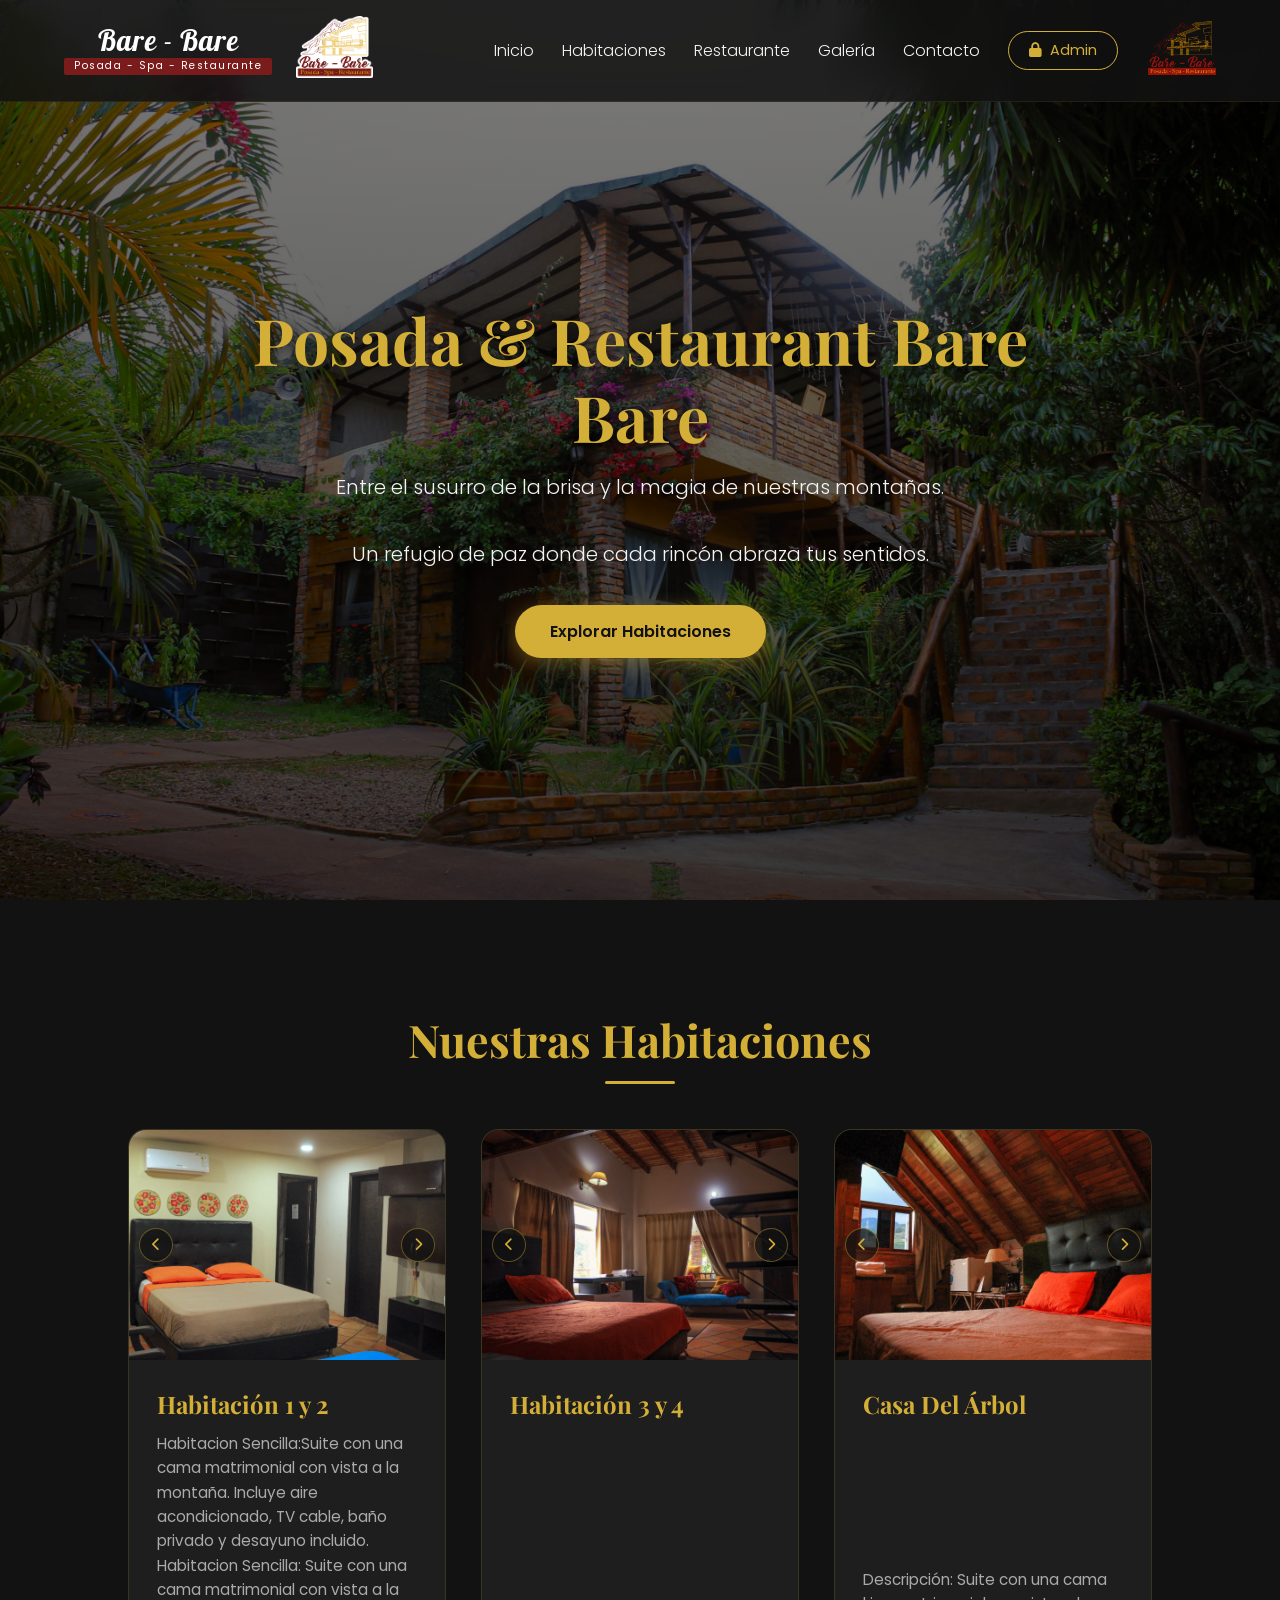
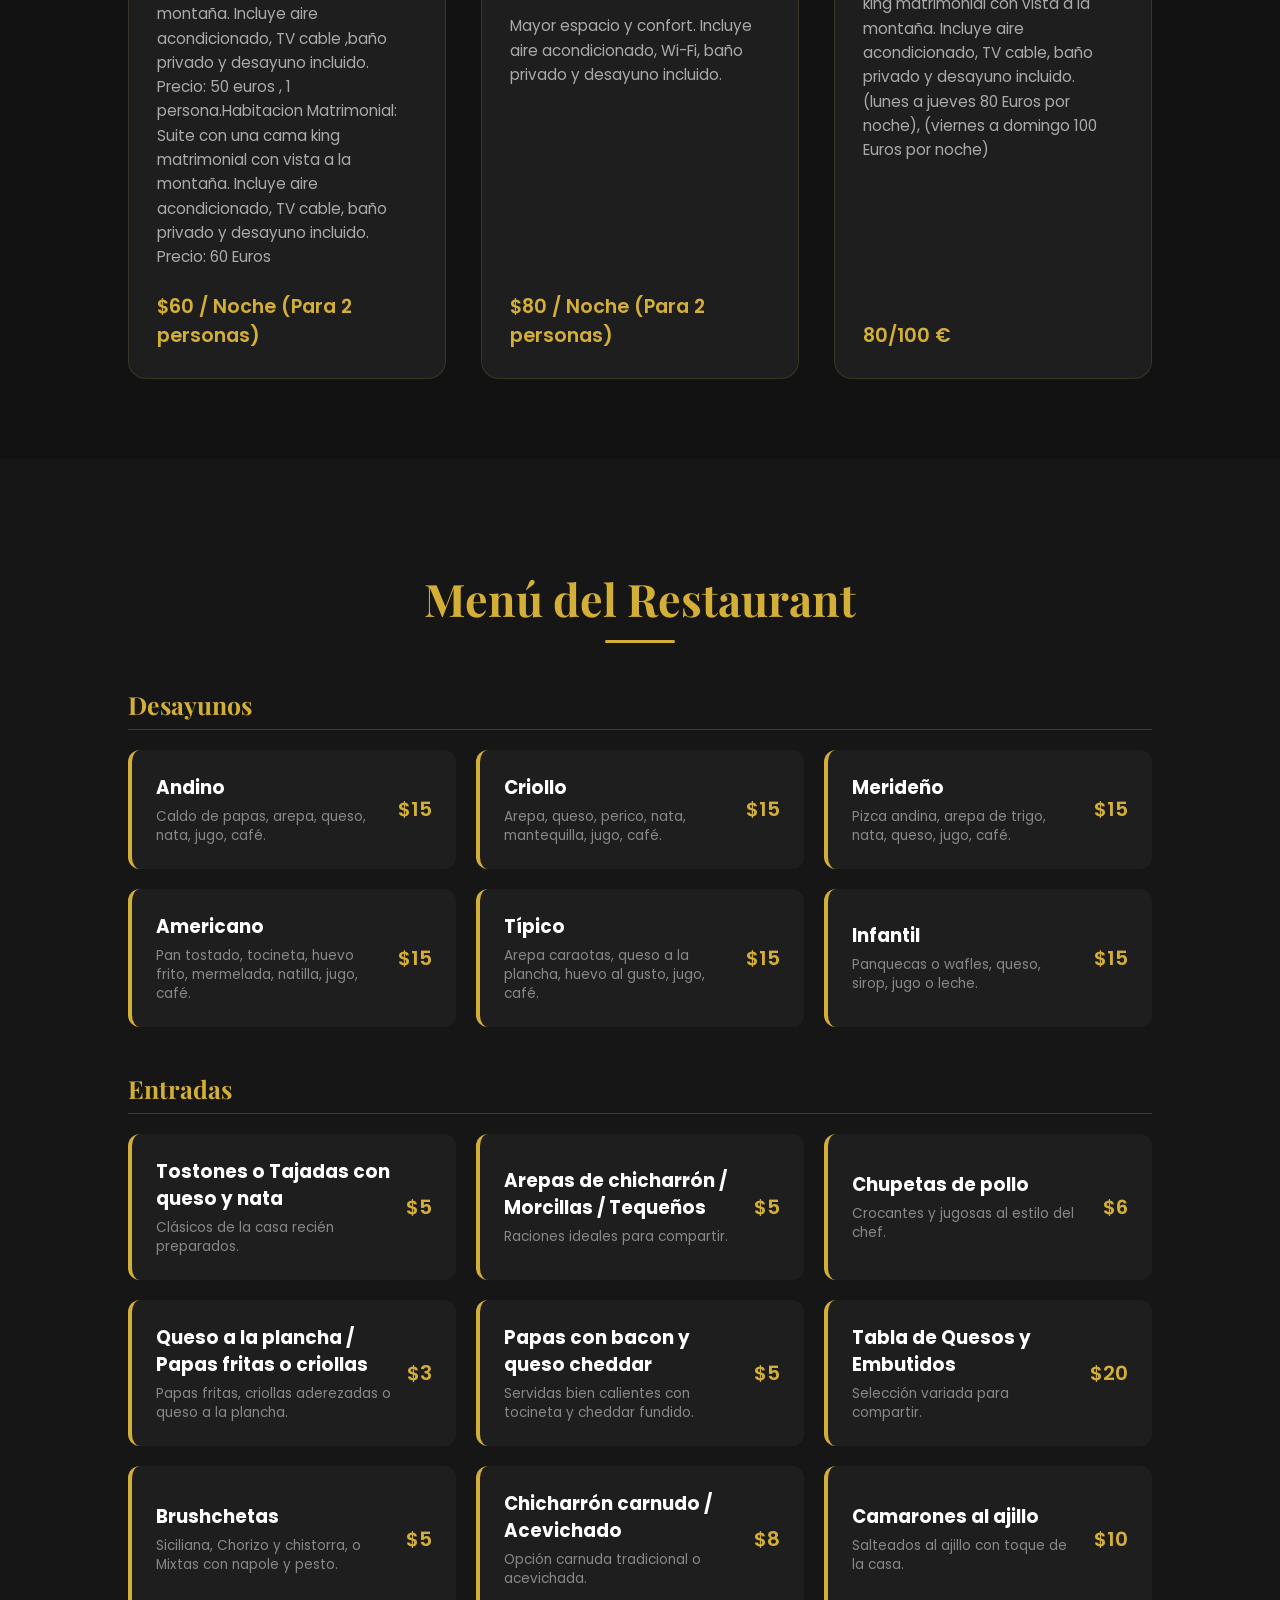
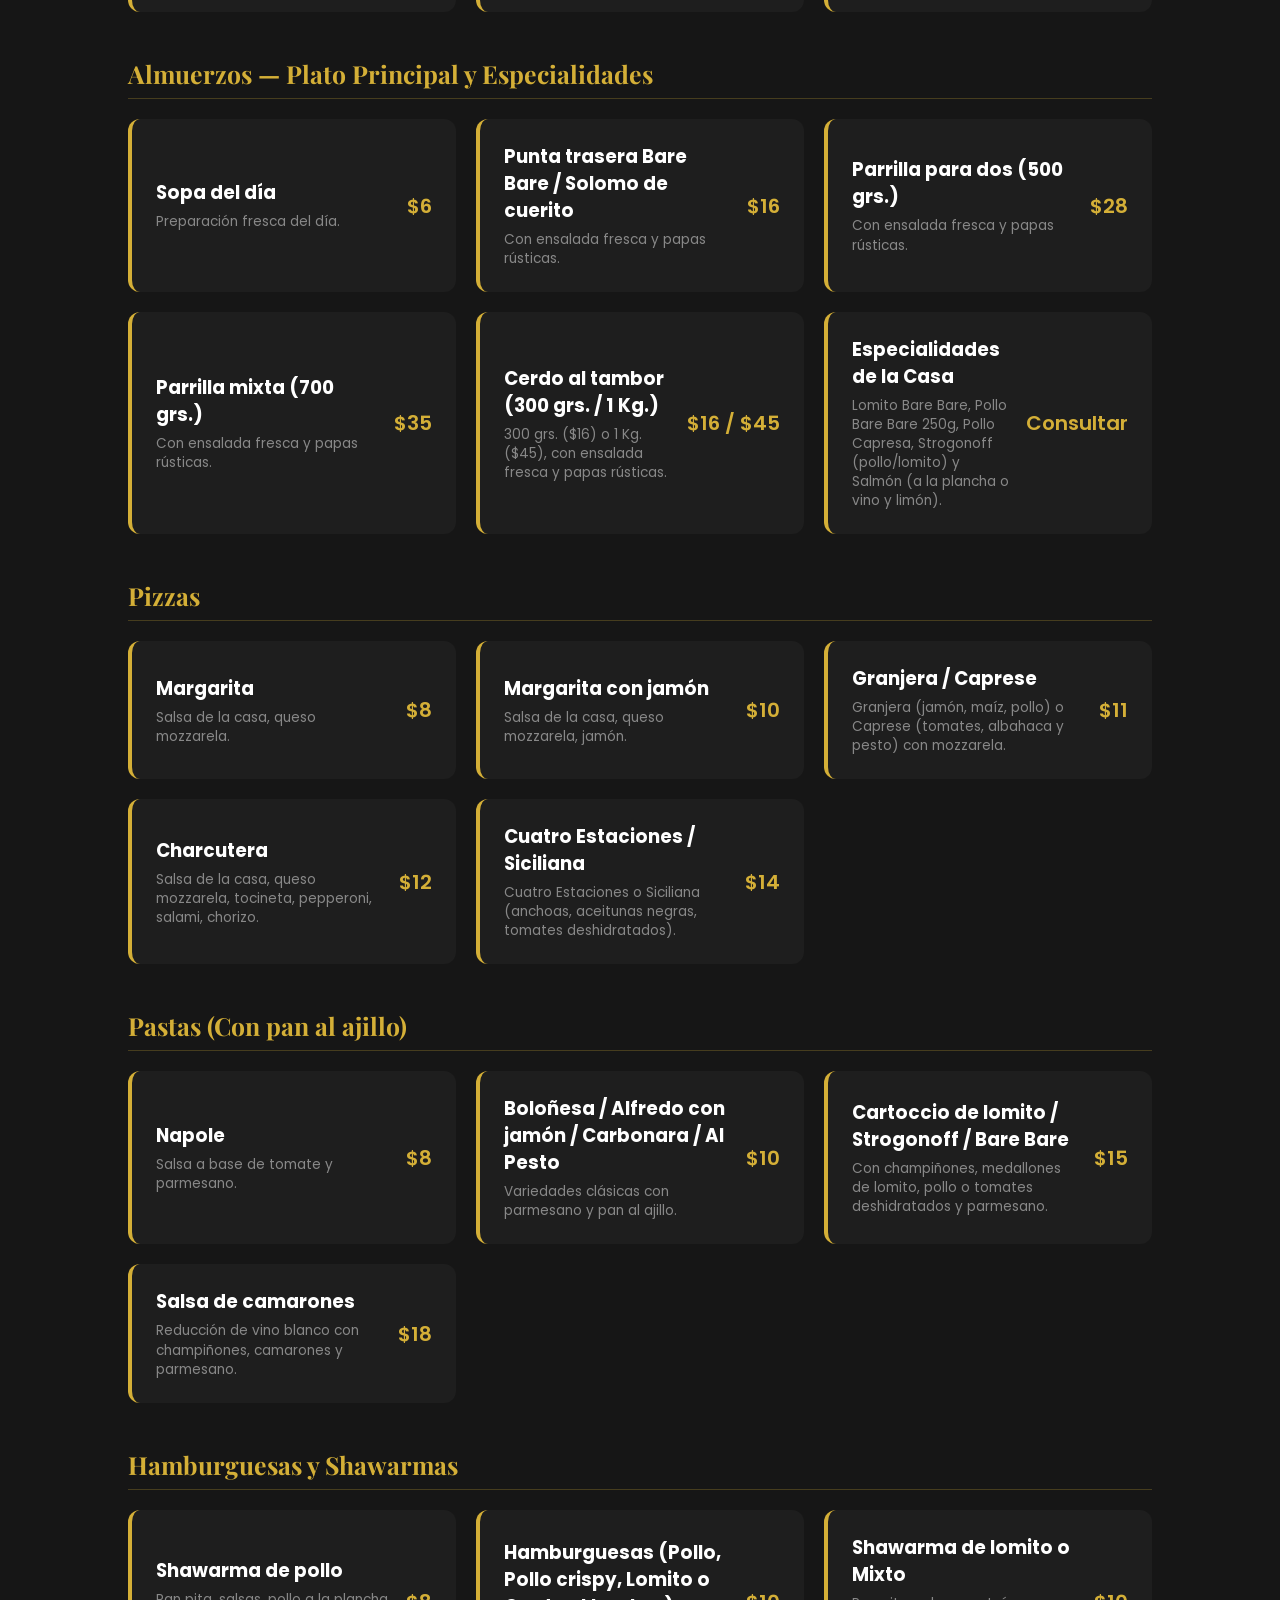
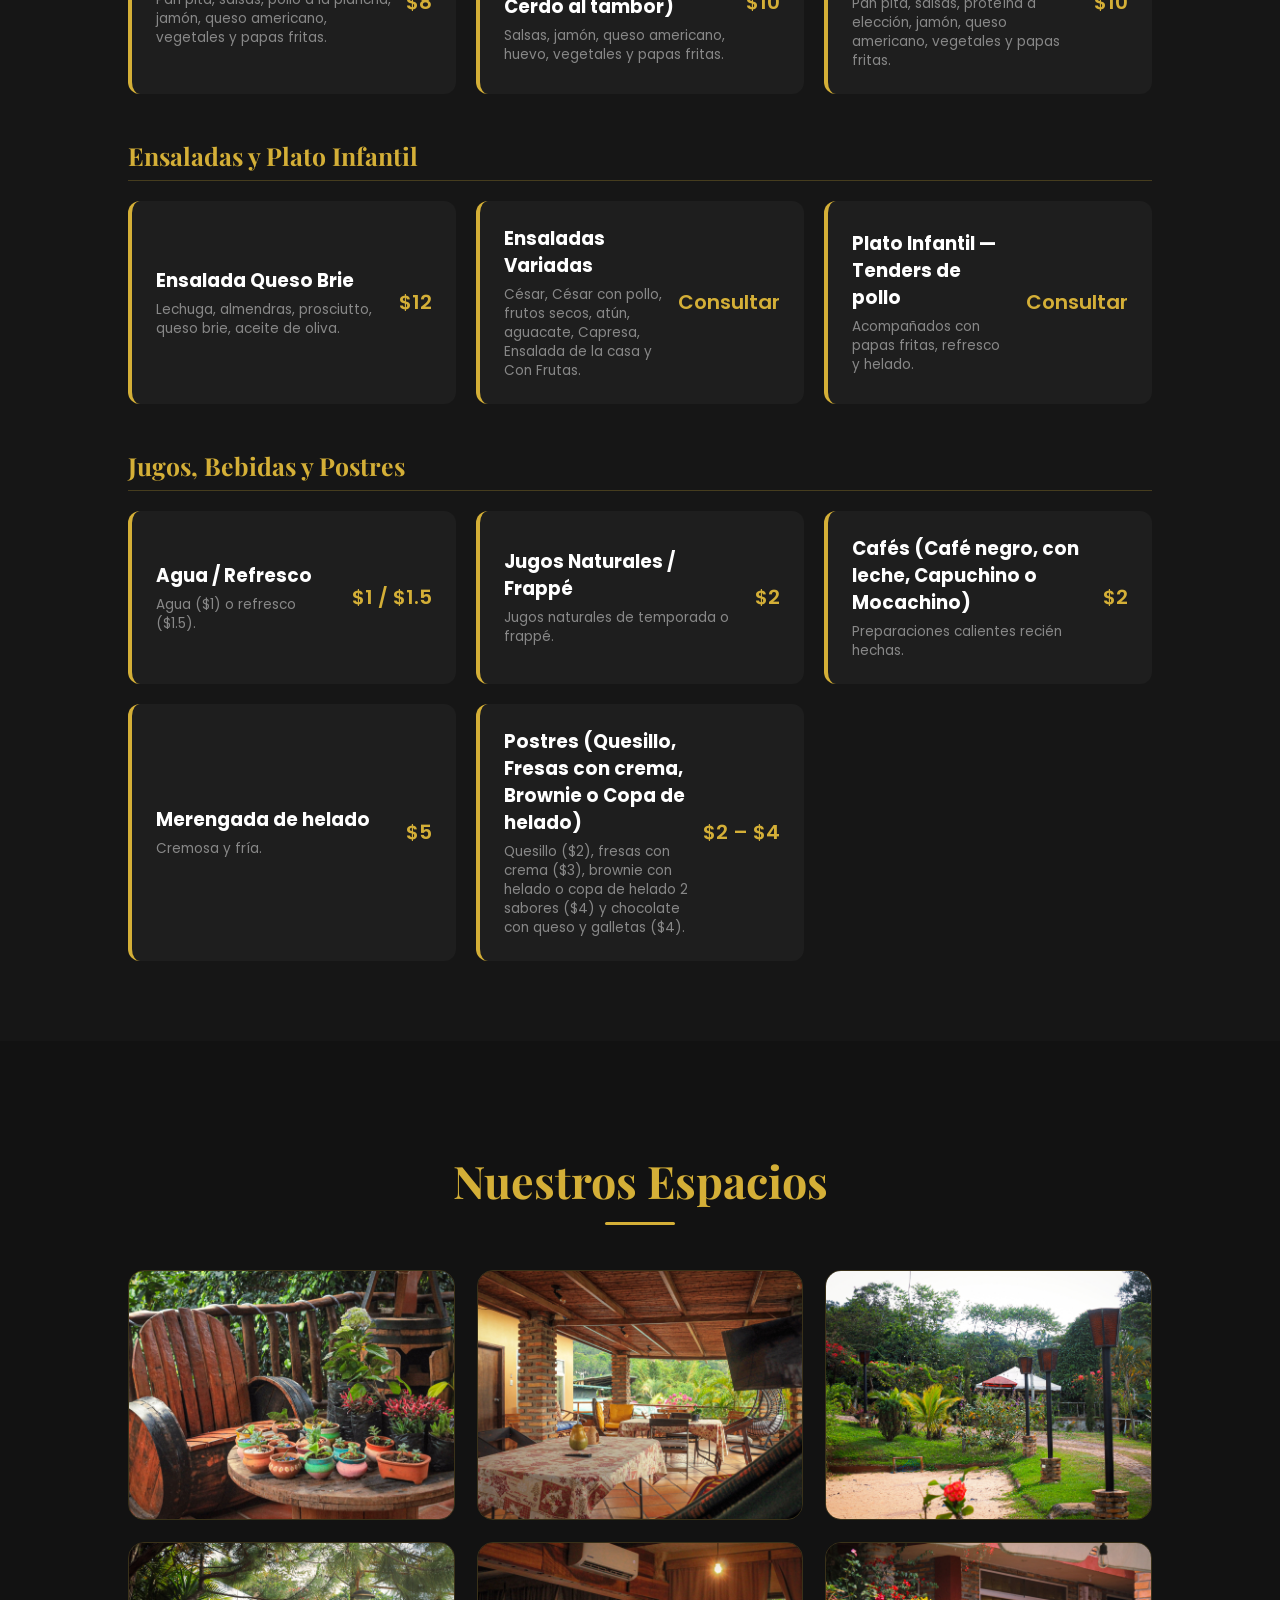
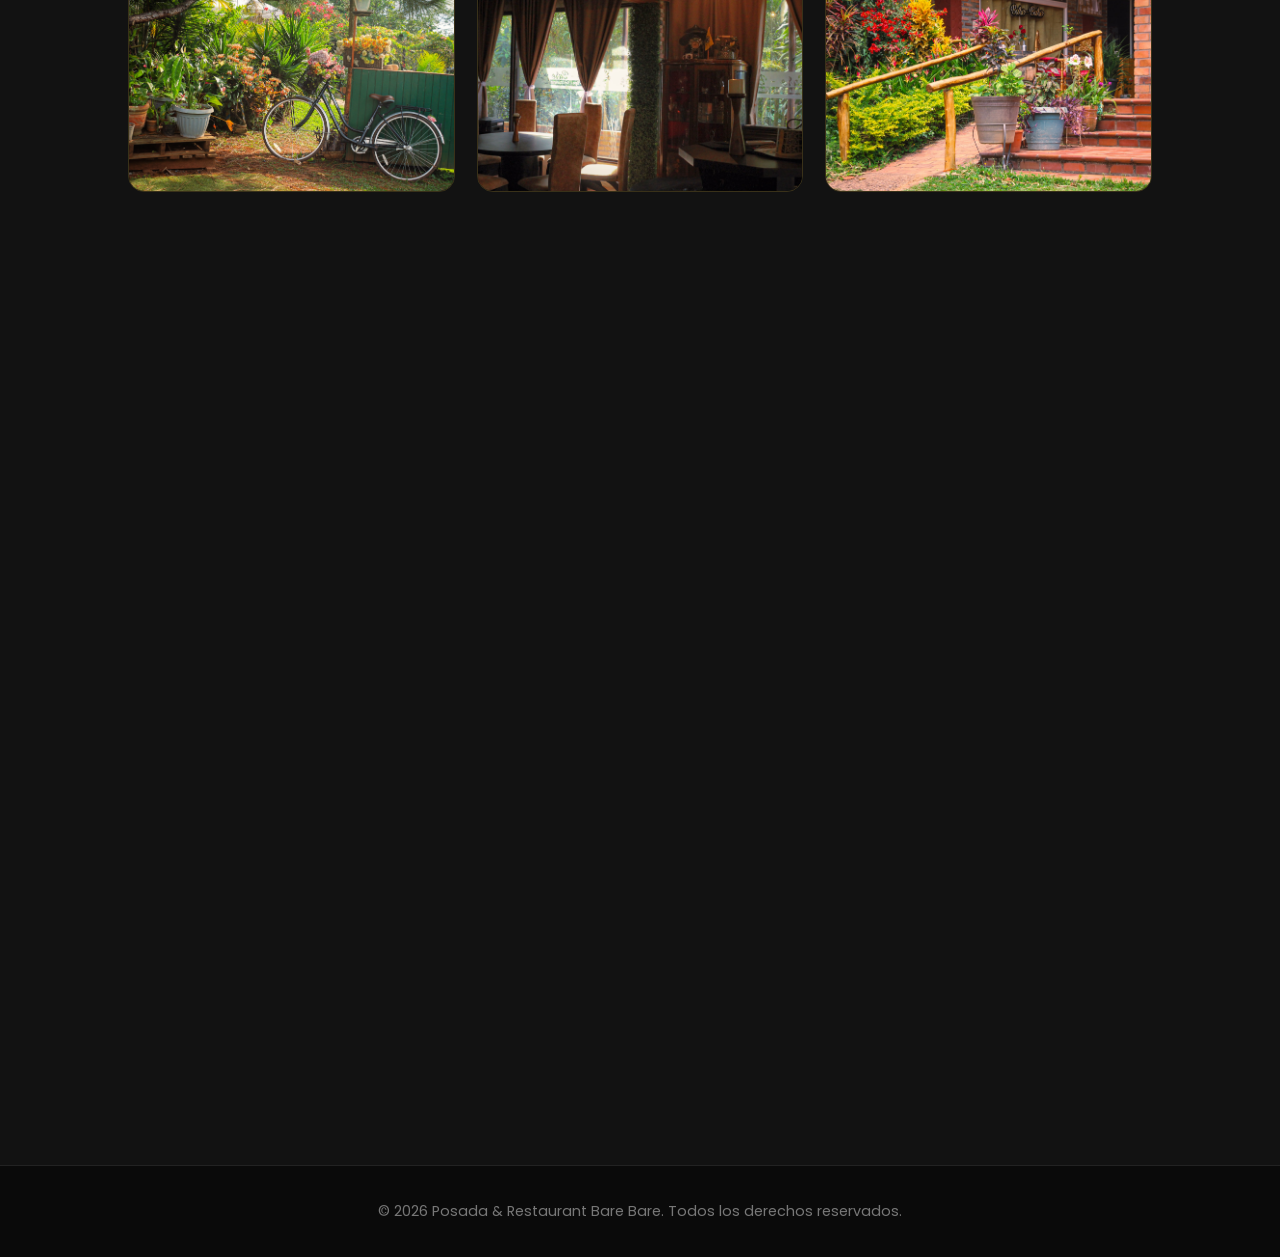
==== commit 8ebd8c4c: "Update index.html" ====
--- a/index.html
+++ b/index.html
@@ -72,7 +72,7 @@
                 </div>
                 <div class="card-content">
                     <h3 id="room-title-1" data-editable>Habitación 1 y 2</h3>
-                    <p id="room-desc-1" data-editable>Ideal para parejas. Incluye aire acondicionado, TV por cable, Wi-Fi, baño privado y desayuno incluido.</p>
+                    <p id="room-desc-1" data-editable>Habitacion Sencilla:Suite con una cama matrimonial con vista a la montaña. Incluye aire acondicionado, TV cable, baño privado y desayuno incluido. Habitacion Sencilla: Suite con una cama matrimonial con vista a la montaña. Incluye aire acondicionado, TV cable ,baño privado y desayuno incluido. Precio: 50 euros , 1 persona.Habitacion Matrimonial: Suite con una cama king matrimonial con vista a la montaña. Incluye aire acondicionado, TV cable, baño privado y desayuno incluido. Precio: 60 Euros</p>
                     <span class="price" id="price-habitacion-1" data-editable>$60 / Noche (Para 2 personas)</span>
                 </div>
             </div>
@@ -441,4 +441,4 @@
         });
     </script>
 </body>
-</html>+</html>
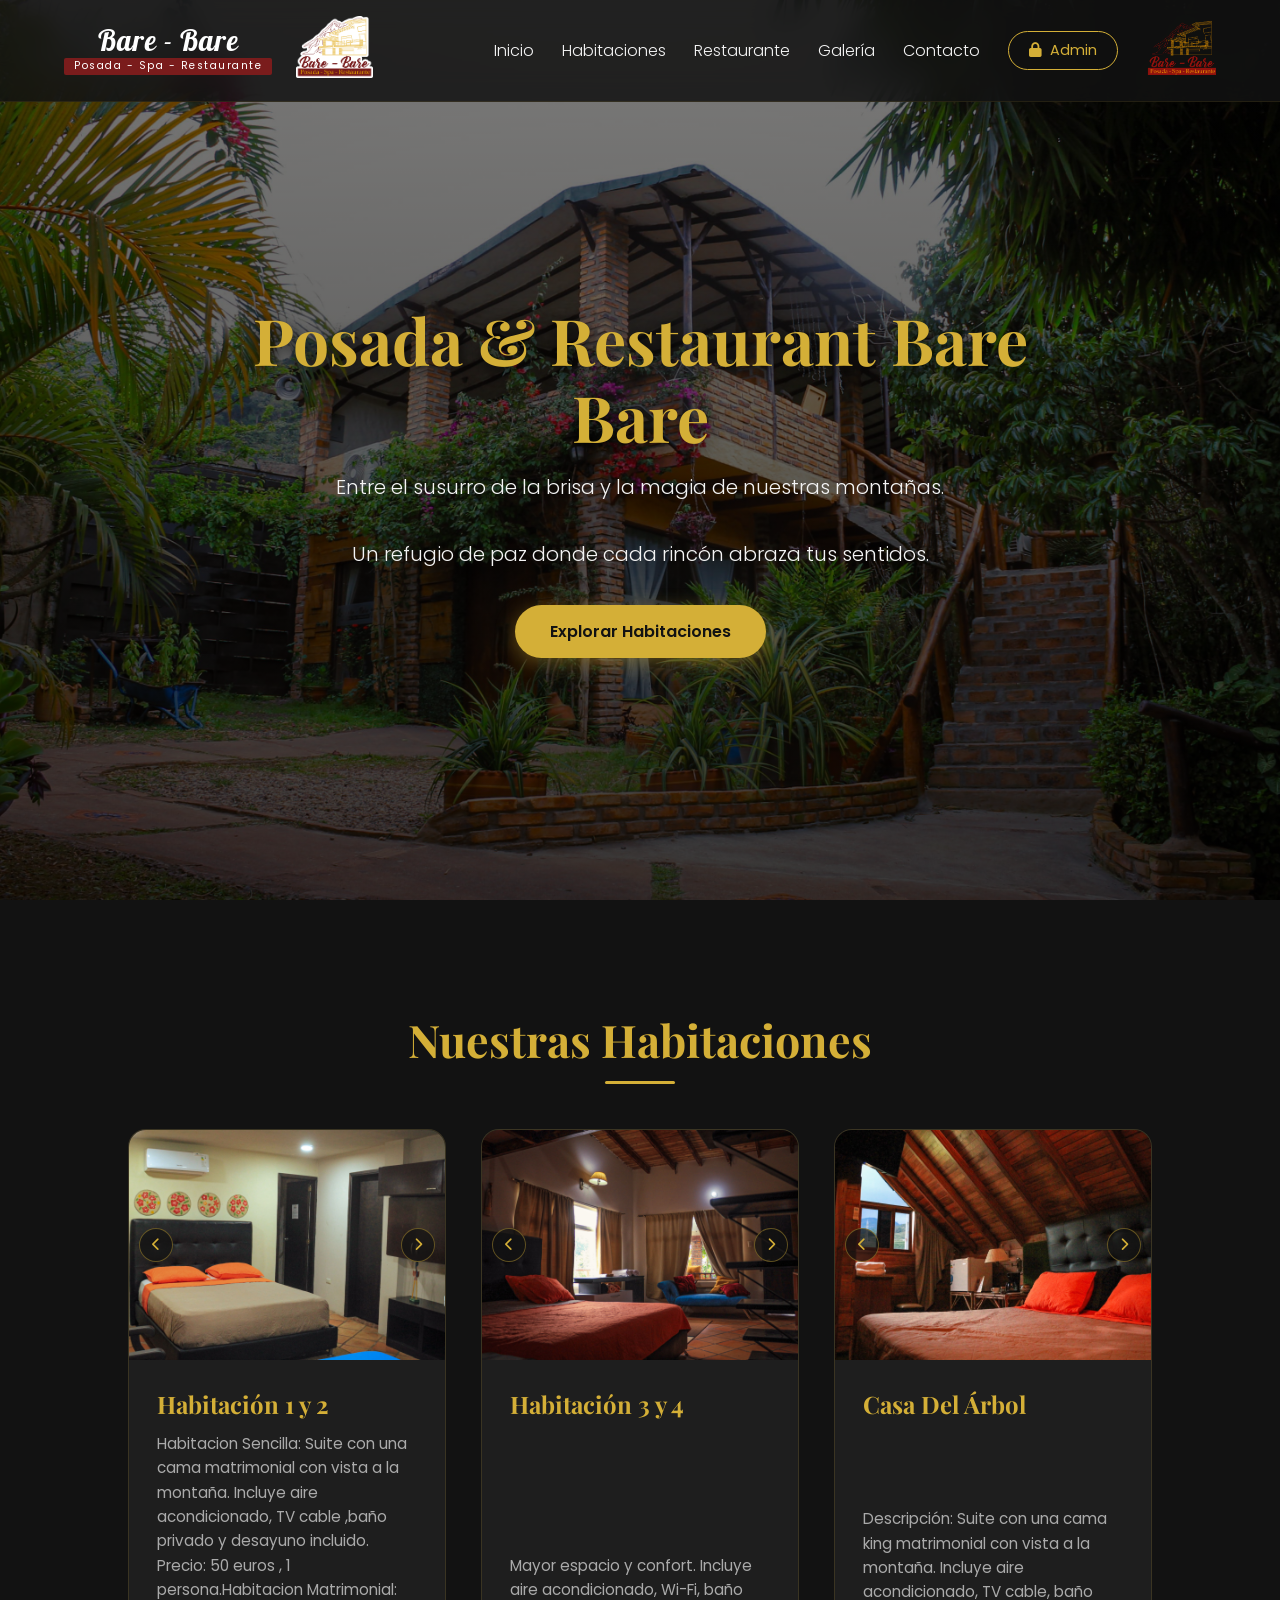
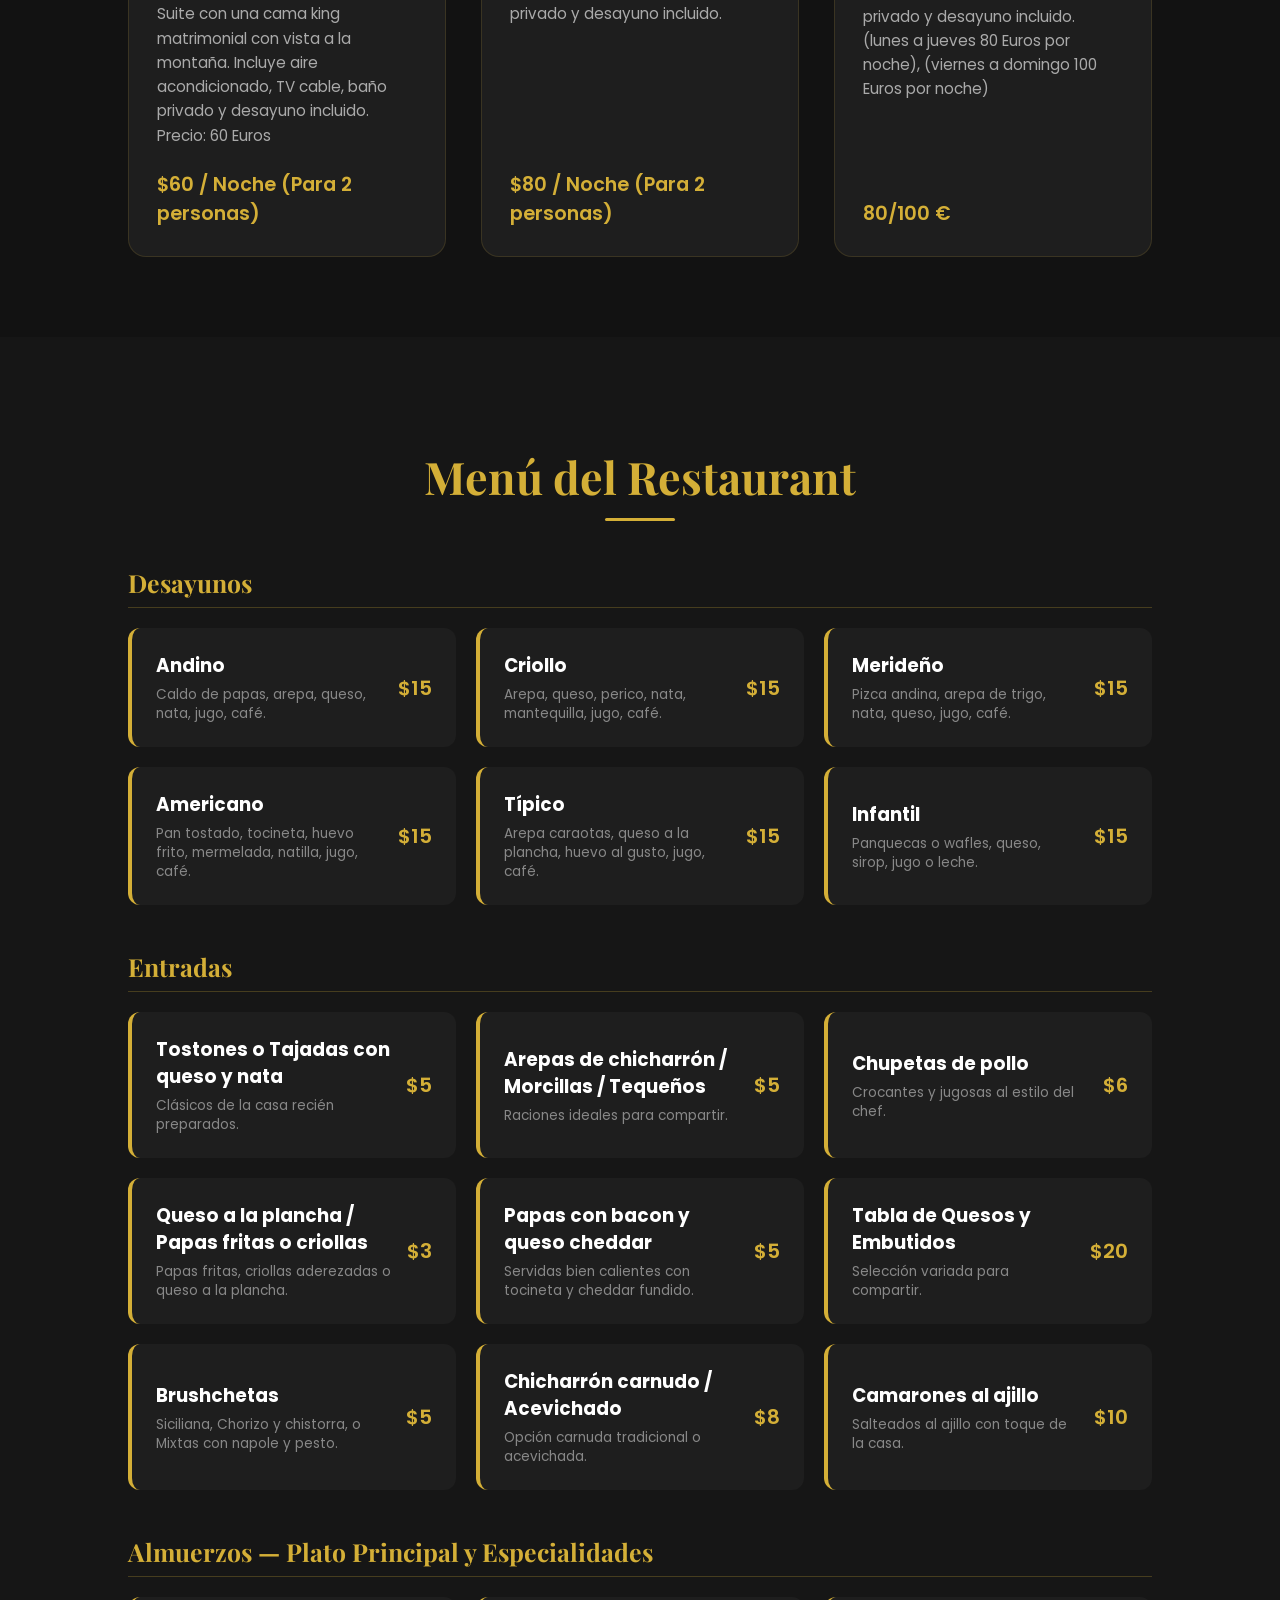
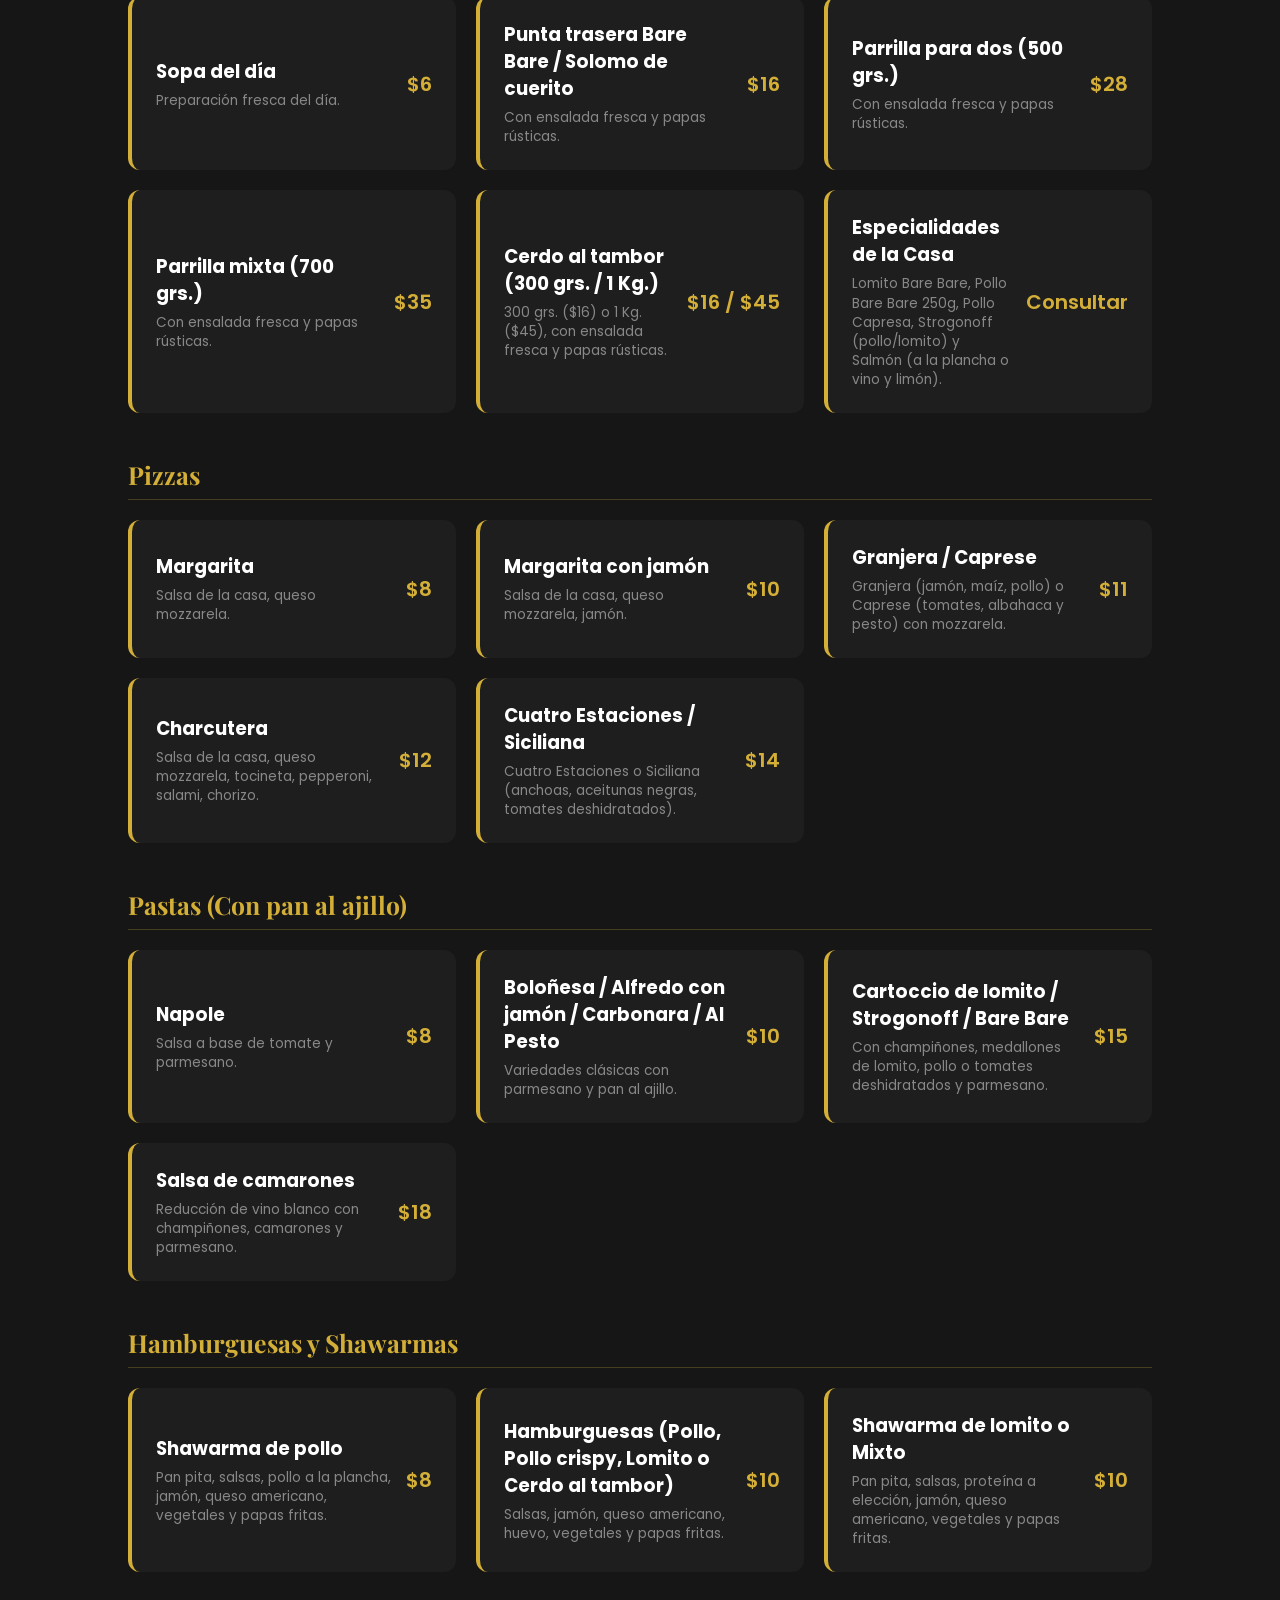
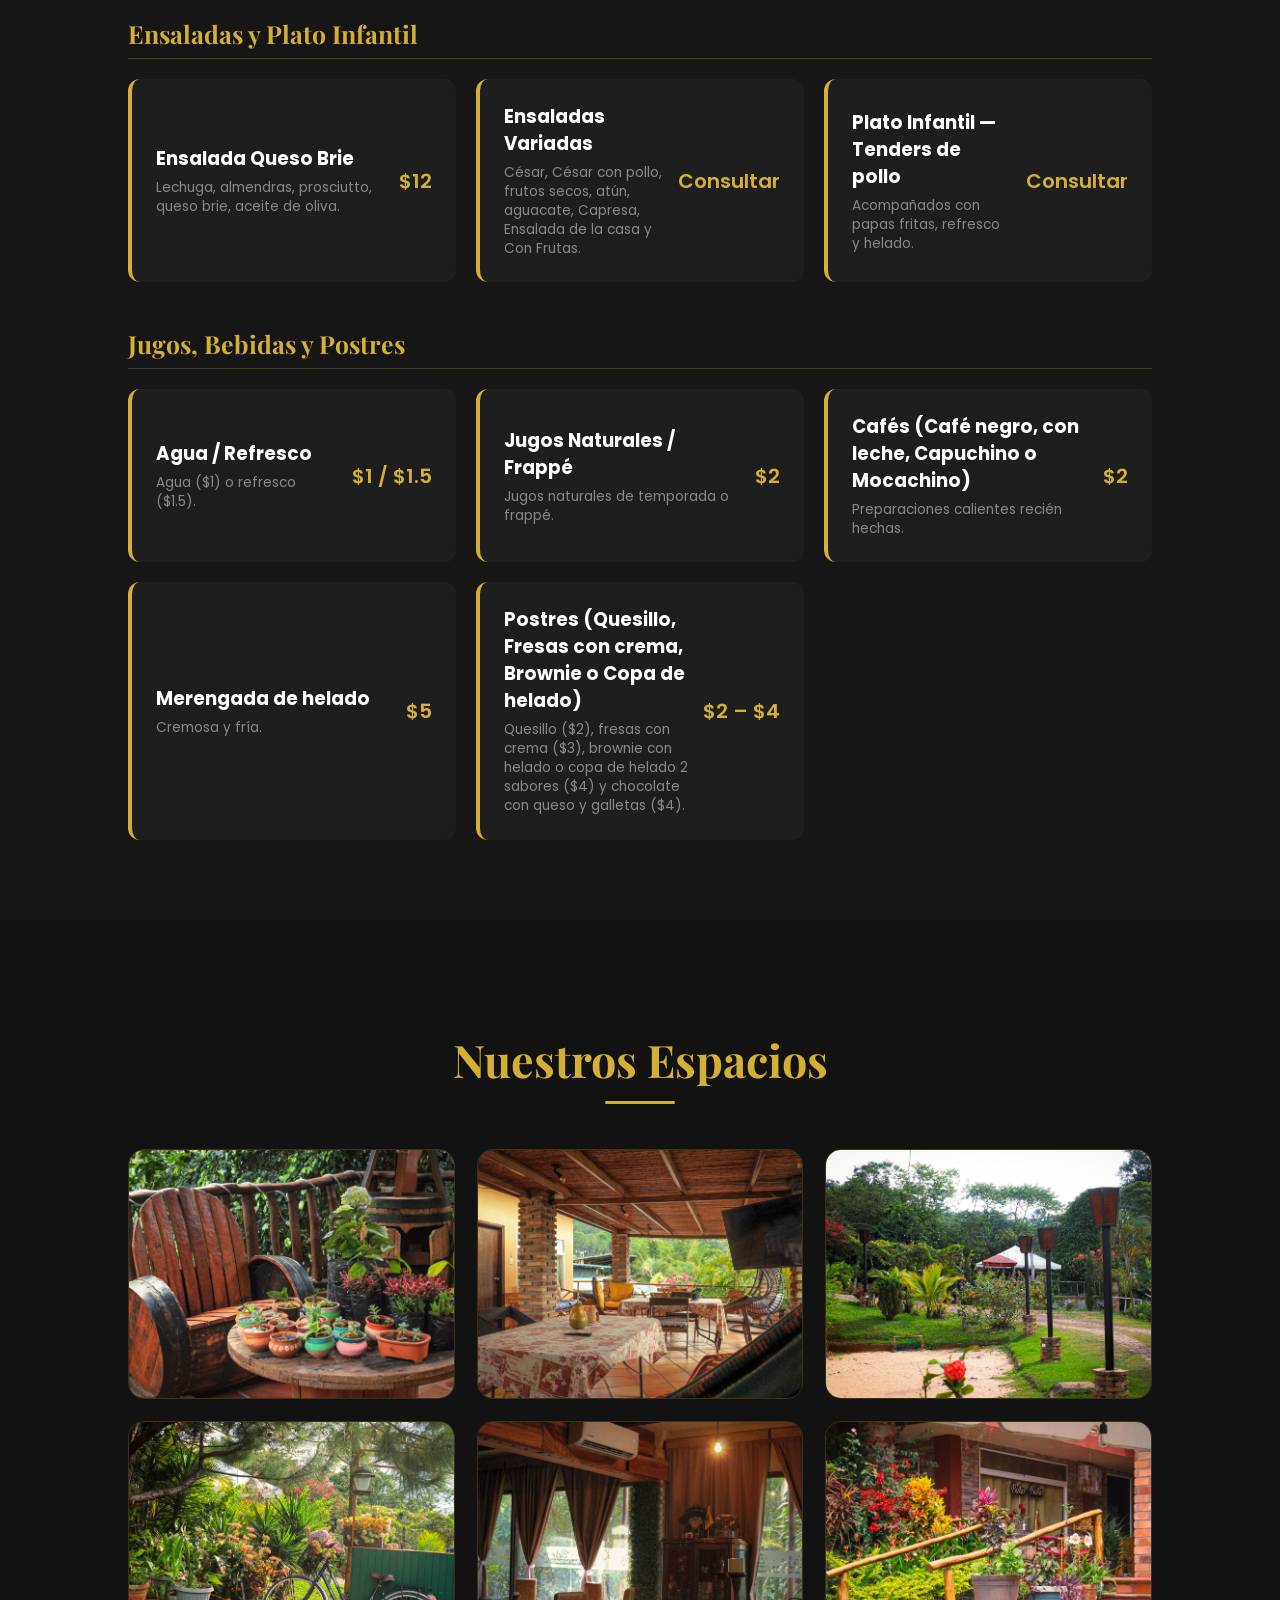
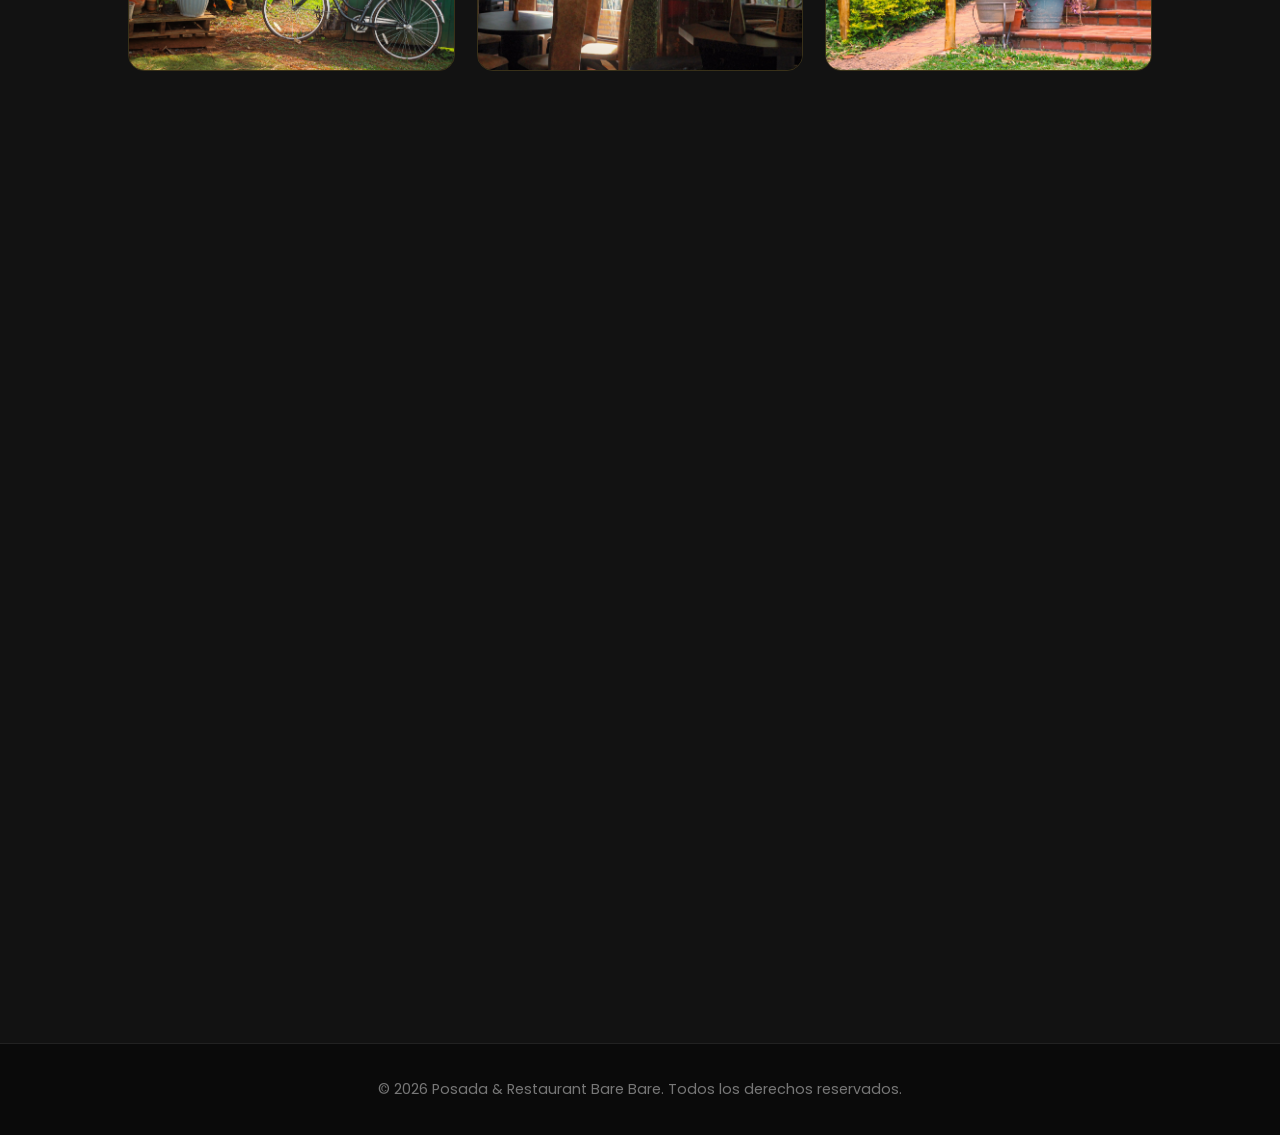
==== commit fda8cb6d: "Update index.html" ====
--- a/index.html
+++ b/index.html
@@ -72,7 +72,7 @@
                 </div>
                 <div class="card-content">
                     <h3 id="room-title-1" data-editable>Habitación 1 y 2</h3>
-                    <p id="room-desc-1" data-editable>Habitacion Sencilla:Suite con una cama matrimonial con vista a la montaña. Incluye aire acondicionado, TV cable, baño privado y desayuno incluido. Habitacion Sencilla: Suite con una cama matrimonial con vista a la montaña. Incluye aire acondicionado, TV cable ,baño privado y desayuno incluido. Precio: 50 euros , 1 persona.Habitacion Matrimonial: Suite con una cama king matrimonial con vista a la montaña. Incluye aire acondicionado, TV cable, baño privado y desayuno incluido. Precio: 60 Euros</p>
+                    <p id="room-desc-1" data-editable>Habitacion Sencilla: Suite con una cama matrimonial con vista a la montaña. Incluye aire acondicionado, TV cable ,baño privado y desayuno incluido. Precio: 50 euros , 1 persona.Habitacion Matrimonial: Suite con una cama king matrimonial con vista a la montaña. Incluye aire acondicionado, TV cable, baño privado y desayuno incluido. Precio: 60 Euros</p>
                     <span class="price" id="price-habitacion-1" data-editable>$60 / Noche (Para 2 personas)</span>
                 </div>
             </div>
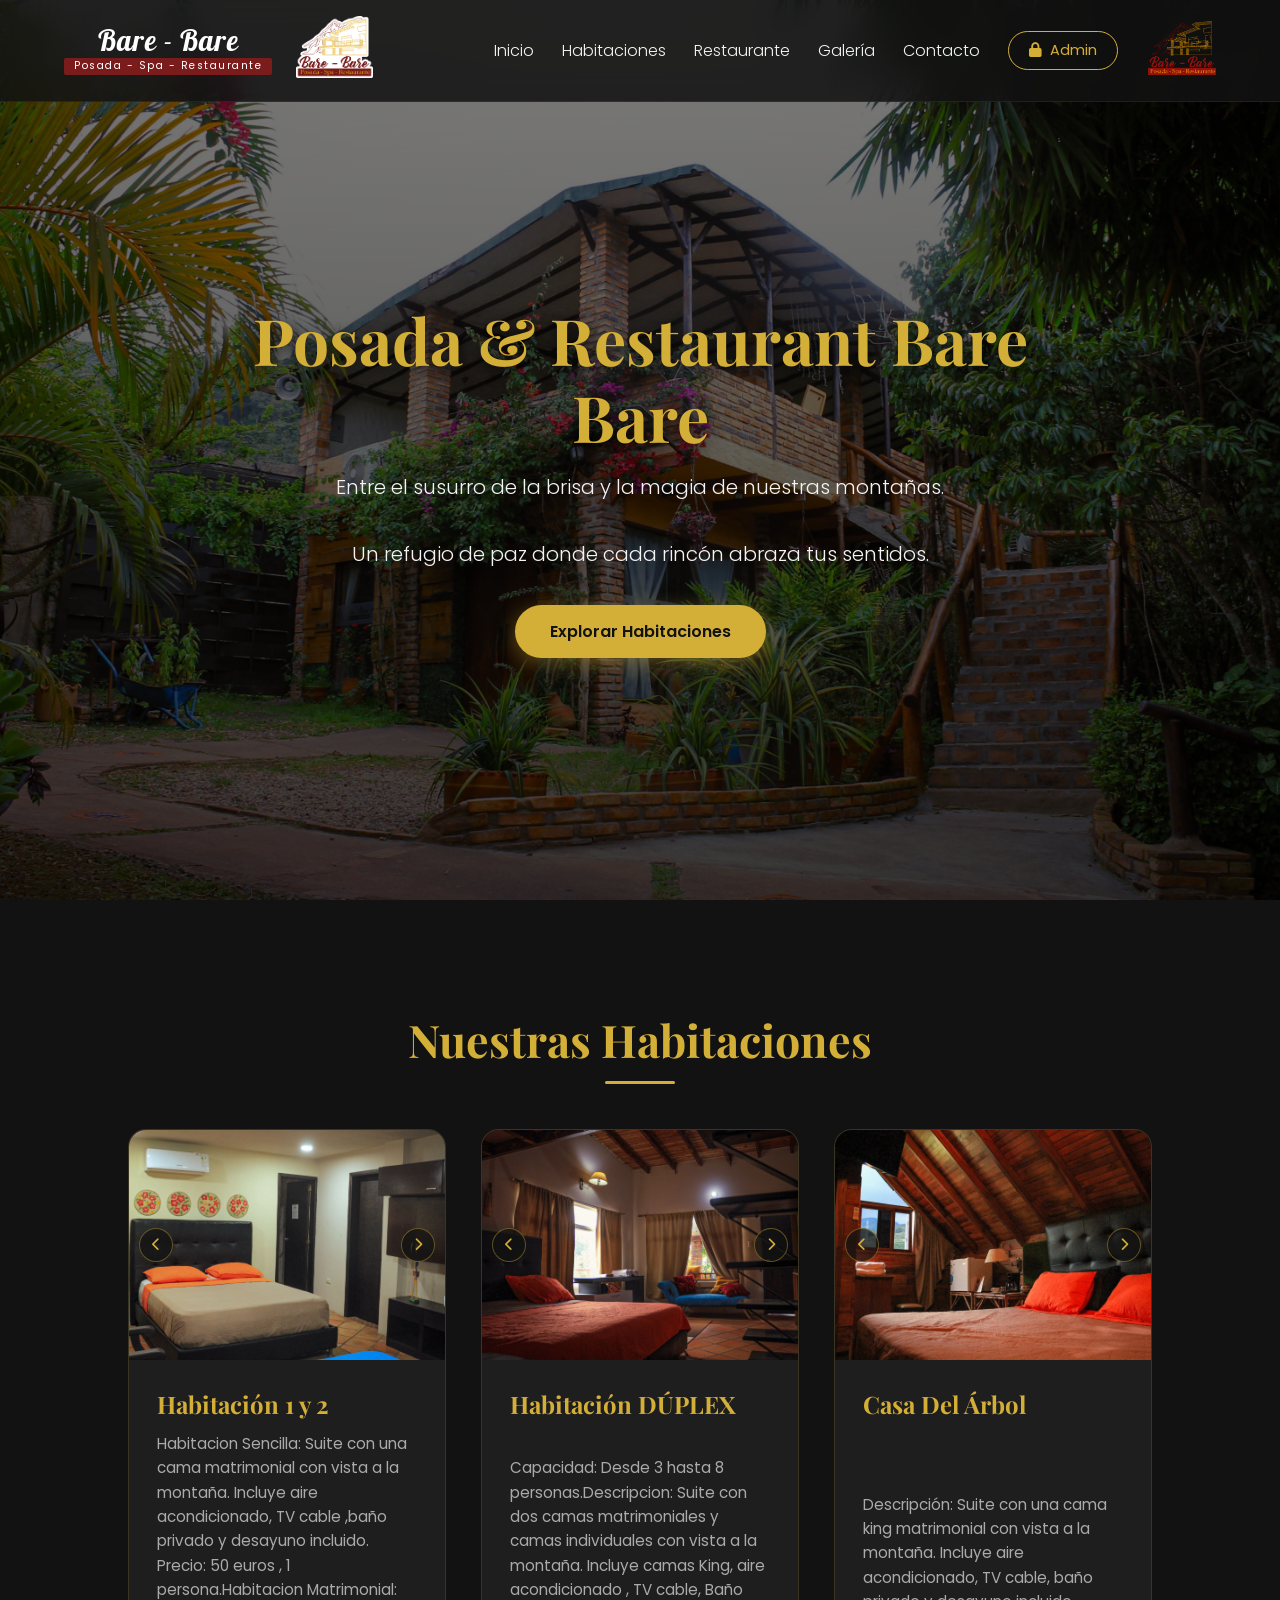
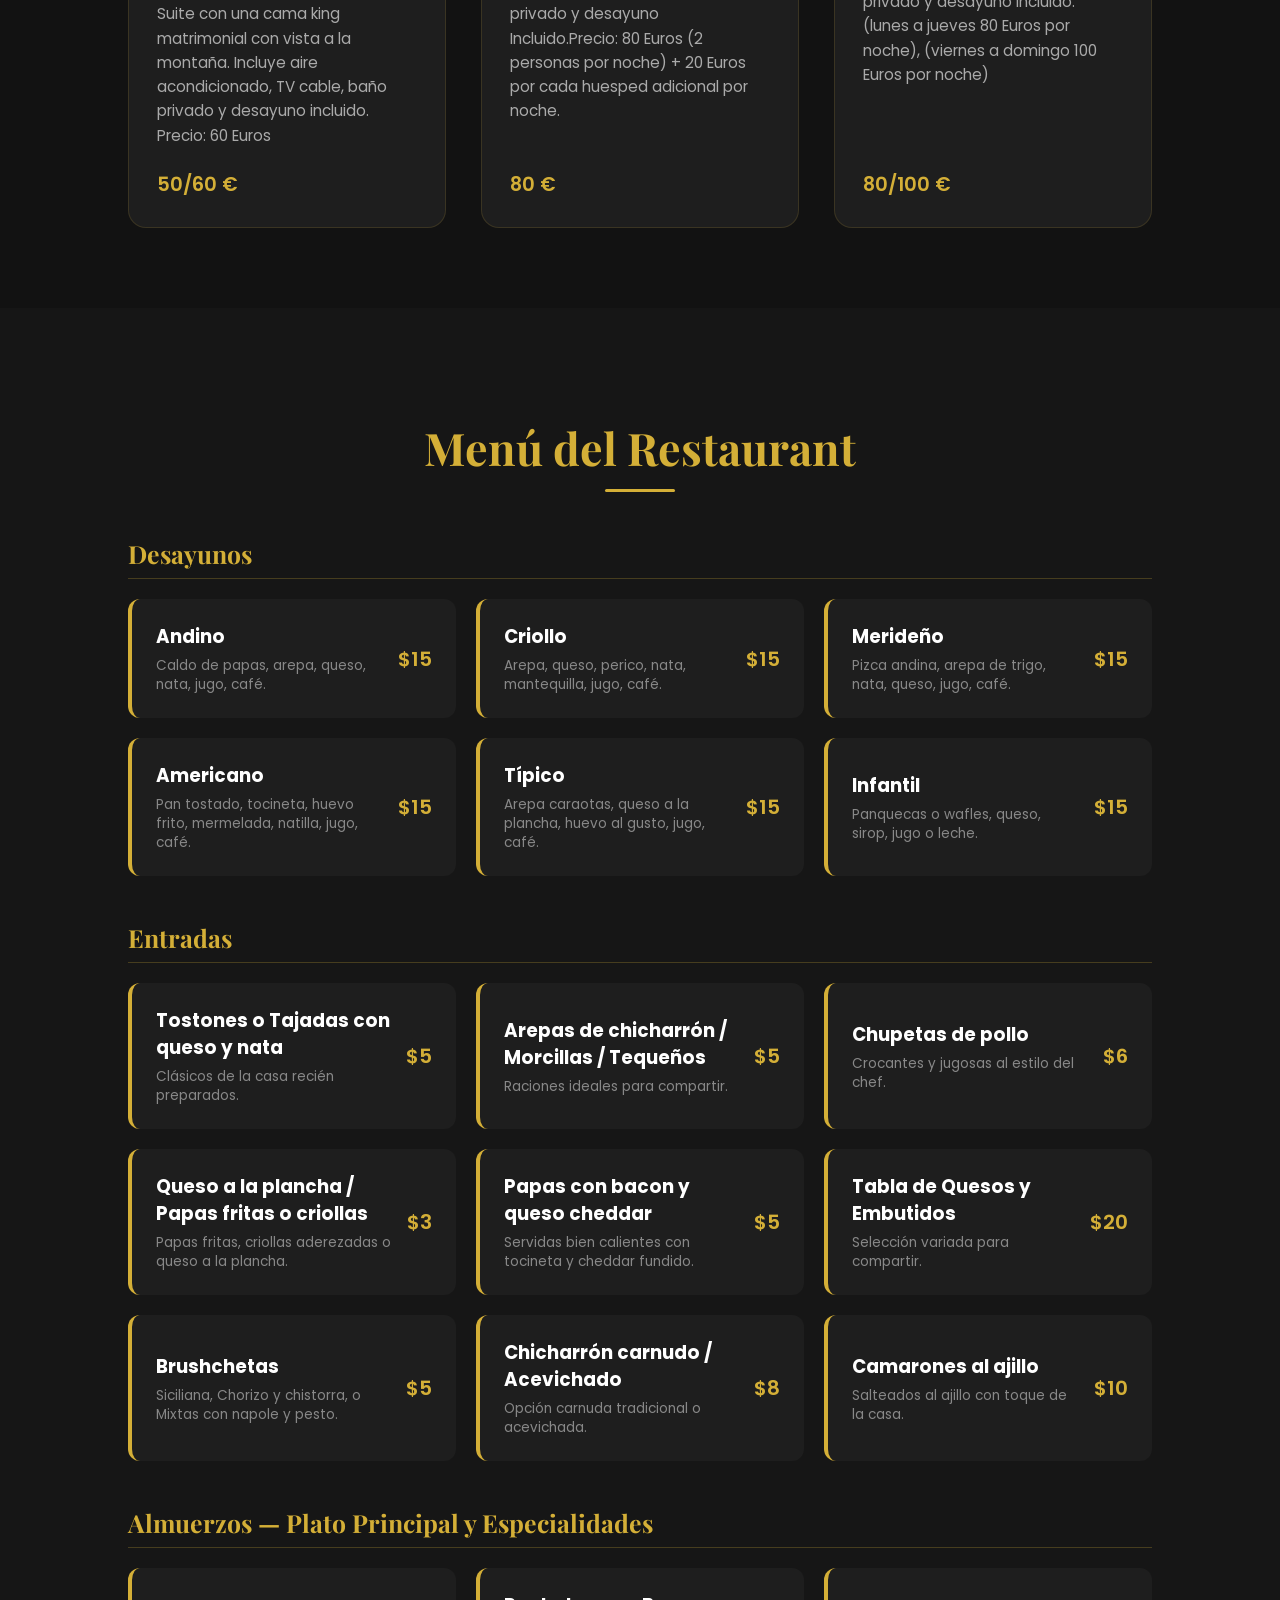
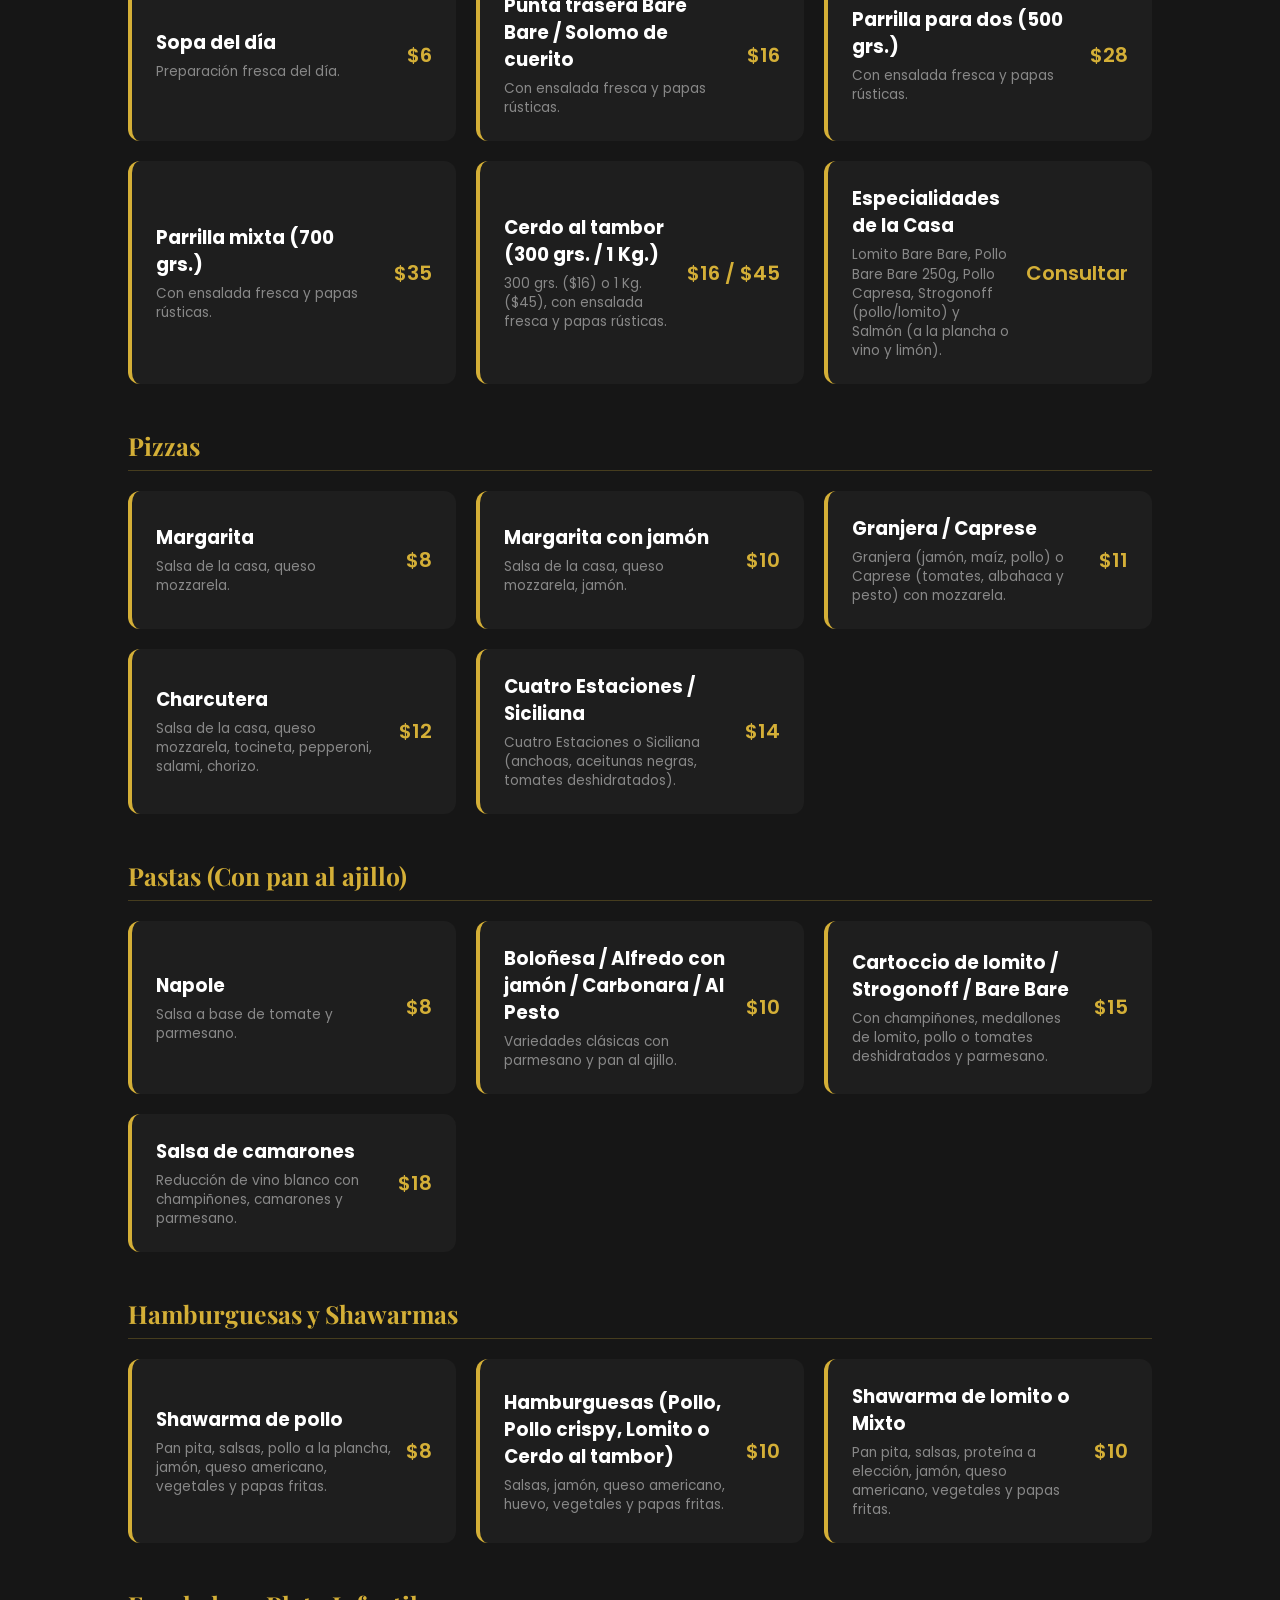
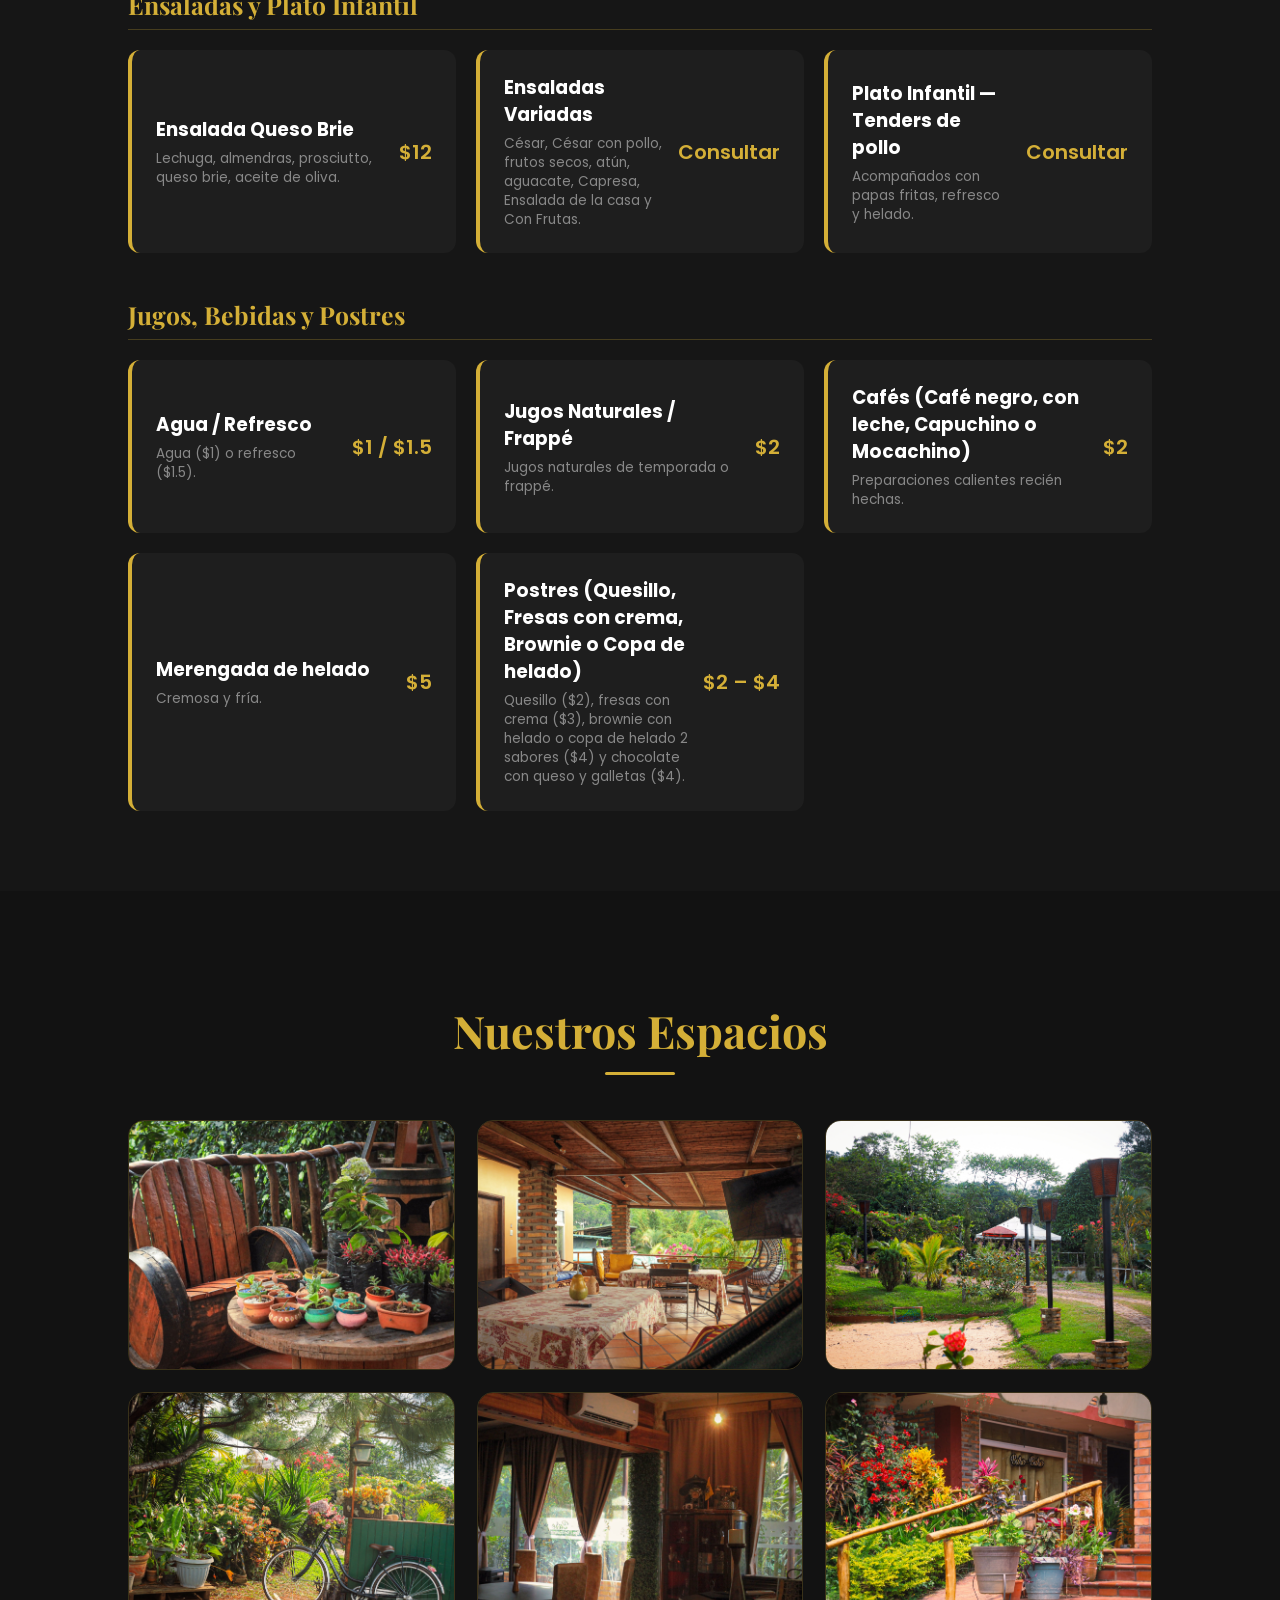
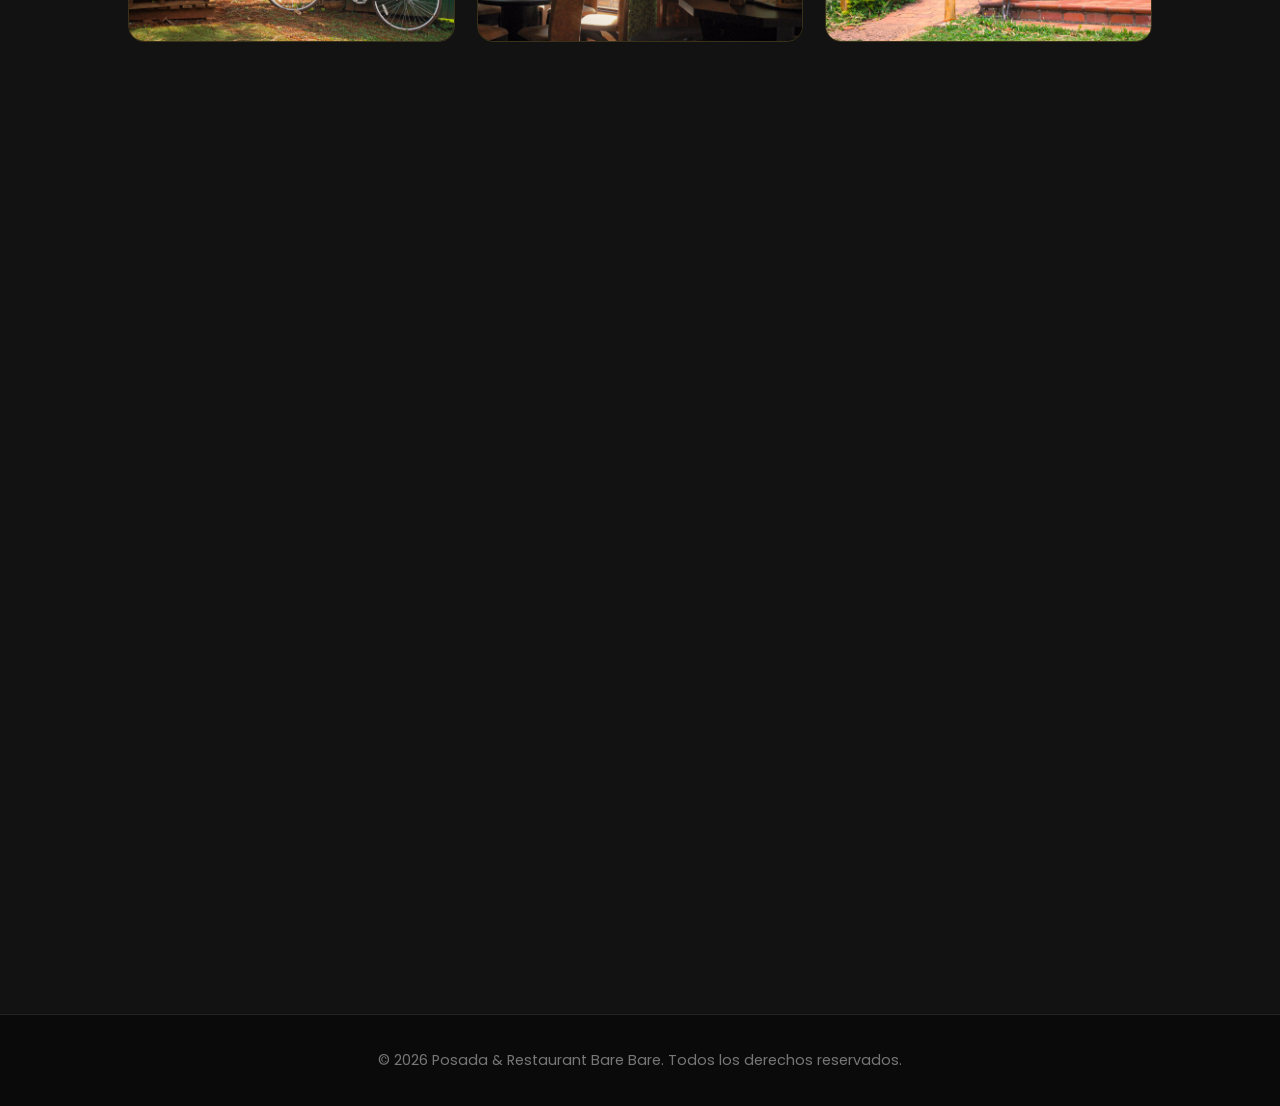
==== commit d897019a: "Update index.html" ====
--- a/index.html
+++ b/index.html
@@ -73,7 +73,7 @@
                 <div class="card-content">
                     <h3 id="room-title-1" data-editable>Habitación 1 y 2</h3>
                     <p id="room-desc-1" data-editable>Habitacion Sencilla: Suite con una cama matrimonial con vista a la montaña. Incluye aire acondicionado, TV cable ,baño privado y desayuno incluido. Precio: 50 euros , 1 persona.Habitacion Matrimonial: Suite con una cama king matrimonial con vista a la montaña. Incluye aire acondicionado, TV cable, baño privado y desayuno incluido. Precio: 60 Euros</p>
-                    <span class="price" id="price-habitacion-1" data-editable>$60 / Noche (Para 2 personas)</span>
+                    <span class="price" id="price-habitacion-1" data-editable>50/60 &euro;</span>
                 </div>
             </div>
 
@@ -88,9 +88,9 @@
                     </div>
                 </div>
                 <div class="card-content">
-                    <h3 id="room-title-2" data-editable>Habitación 3 y 4</h3>
-                    <p id="room-desc-2" data-editable>Mayor espacio y confort. Incluye aire acondicionado, Wi-Fi, baño privado y desayuno incluido.</p>
-                    <span class="price" id="price-habitacion-2" data-editable>$80 / Noche (Para 2 personas)</span>
+                    <h3 id="room-title-2" data-editable>Habitación DÚPLEX</h3>
+                    <p id="room-desc-2" data-editable>Capacidad: Desde 3 hasta 8 personas.Descripcion: Suite con dos camas matrimoniales y camas individuales con vista a la montaña. Incluye camas King, aire acondicionado , TV cable, Baño privado y desayuno Incluido.Precio: 80 Euros (2 personas por noche) + 20 Euros por cada huesped adicional por noche.</p>
+                    <span class="price" id="price-habitacion-2" data-editable>80 &euro;</span>
                 </div>
             </div>
 
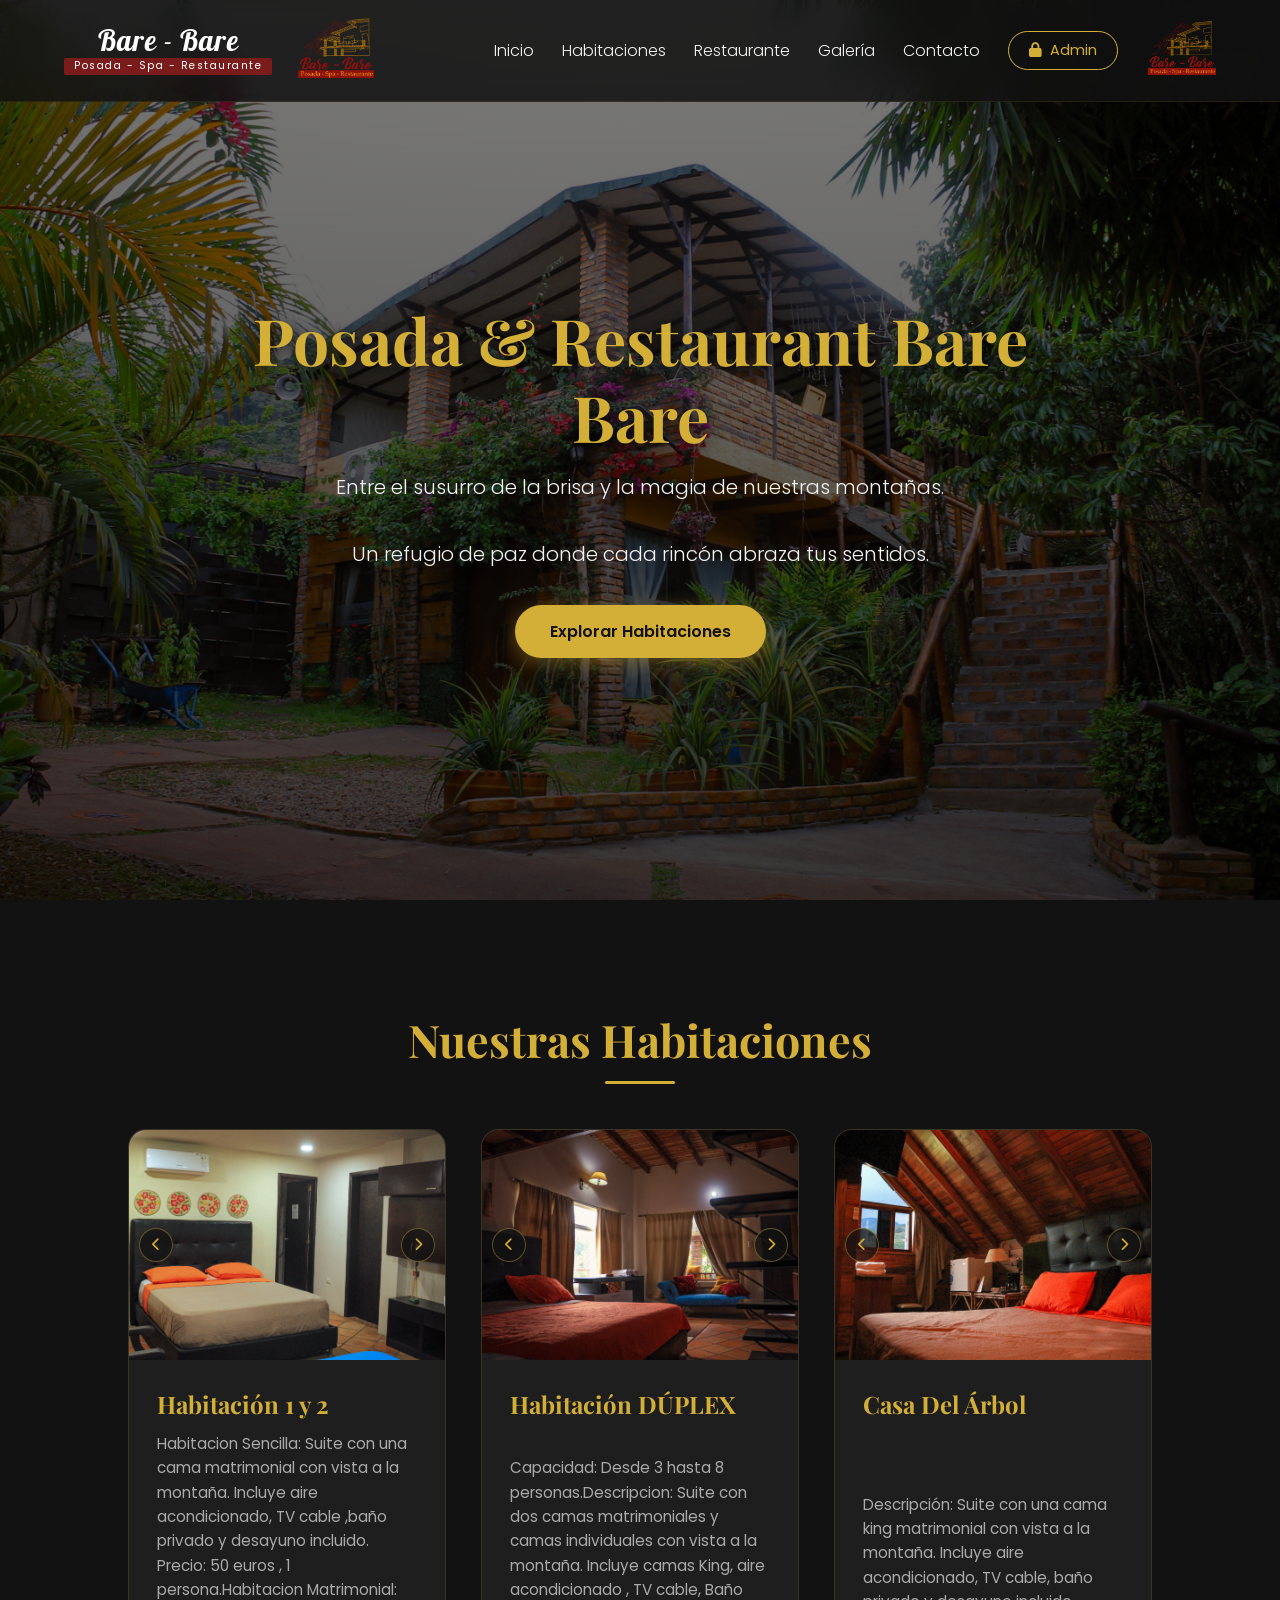
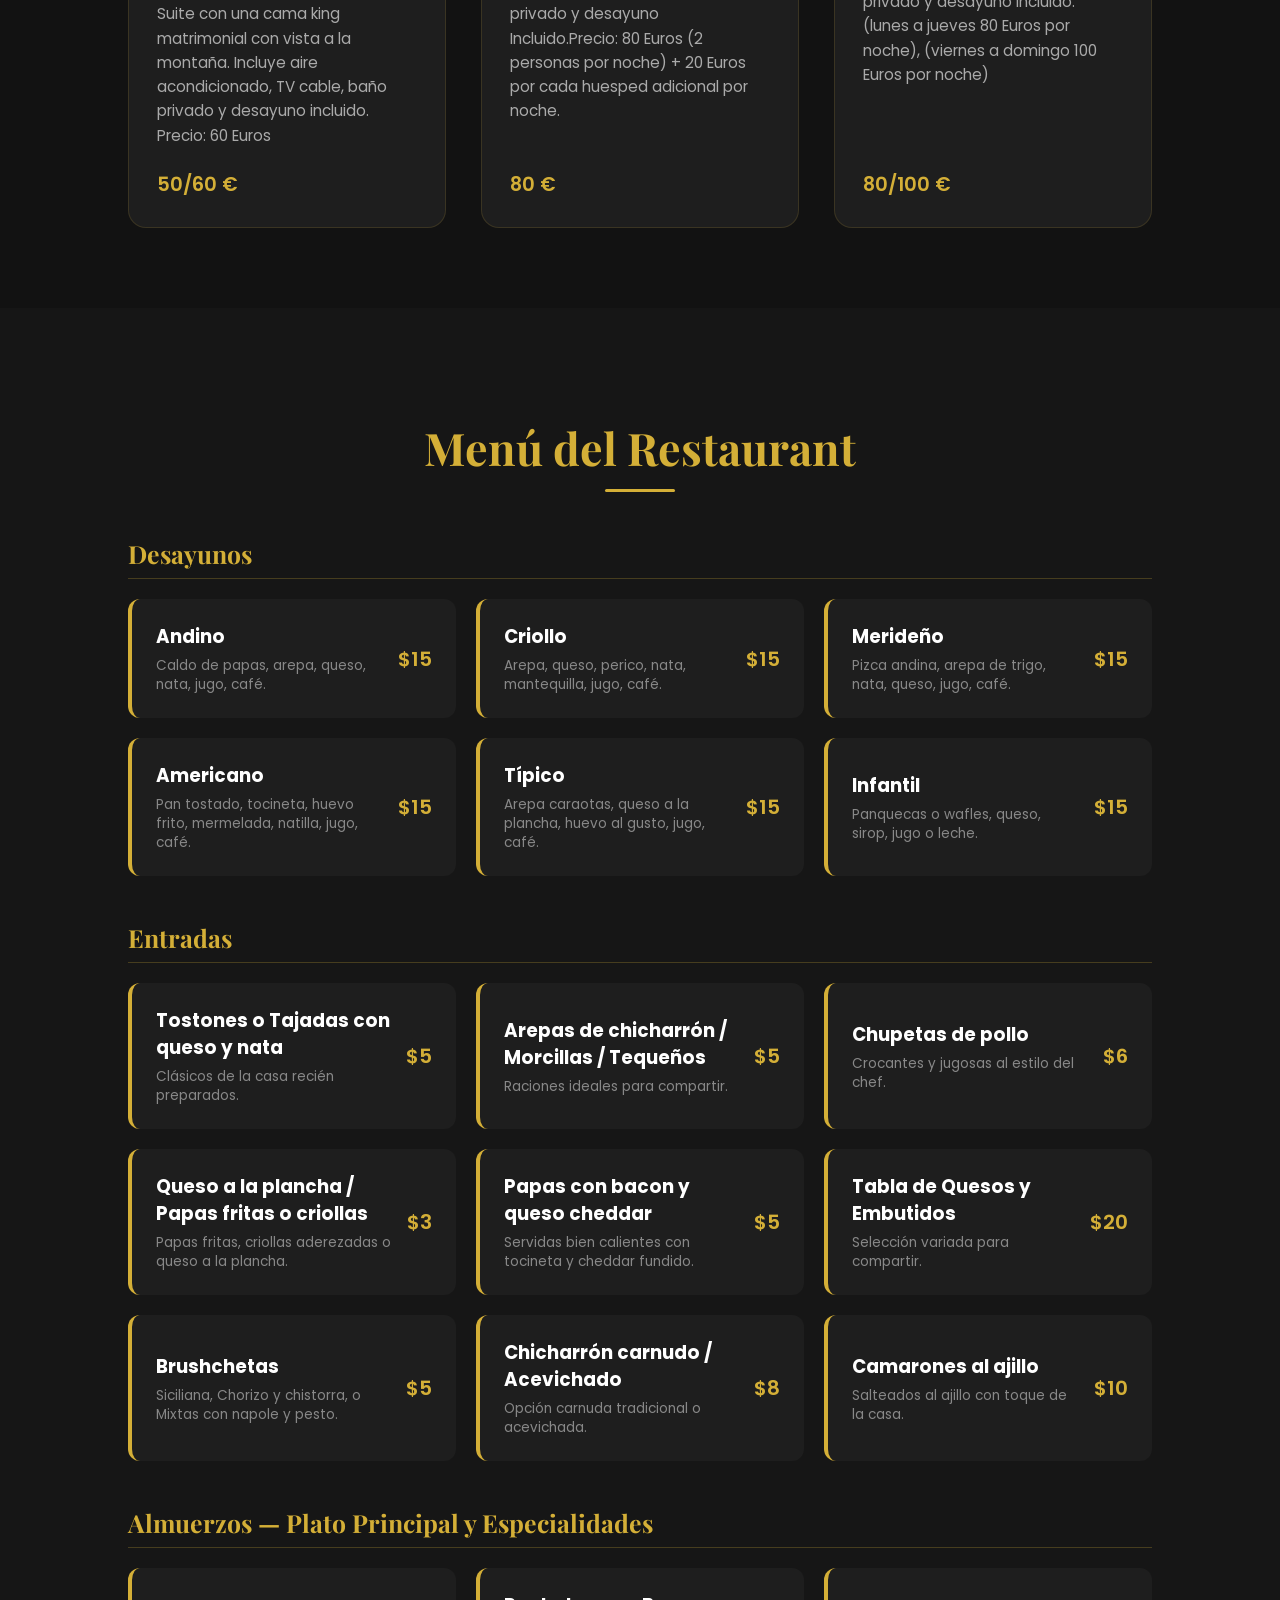
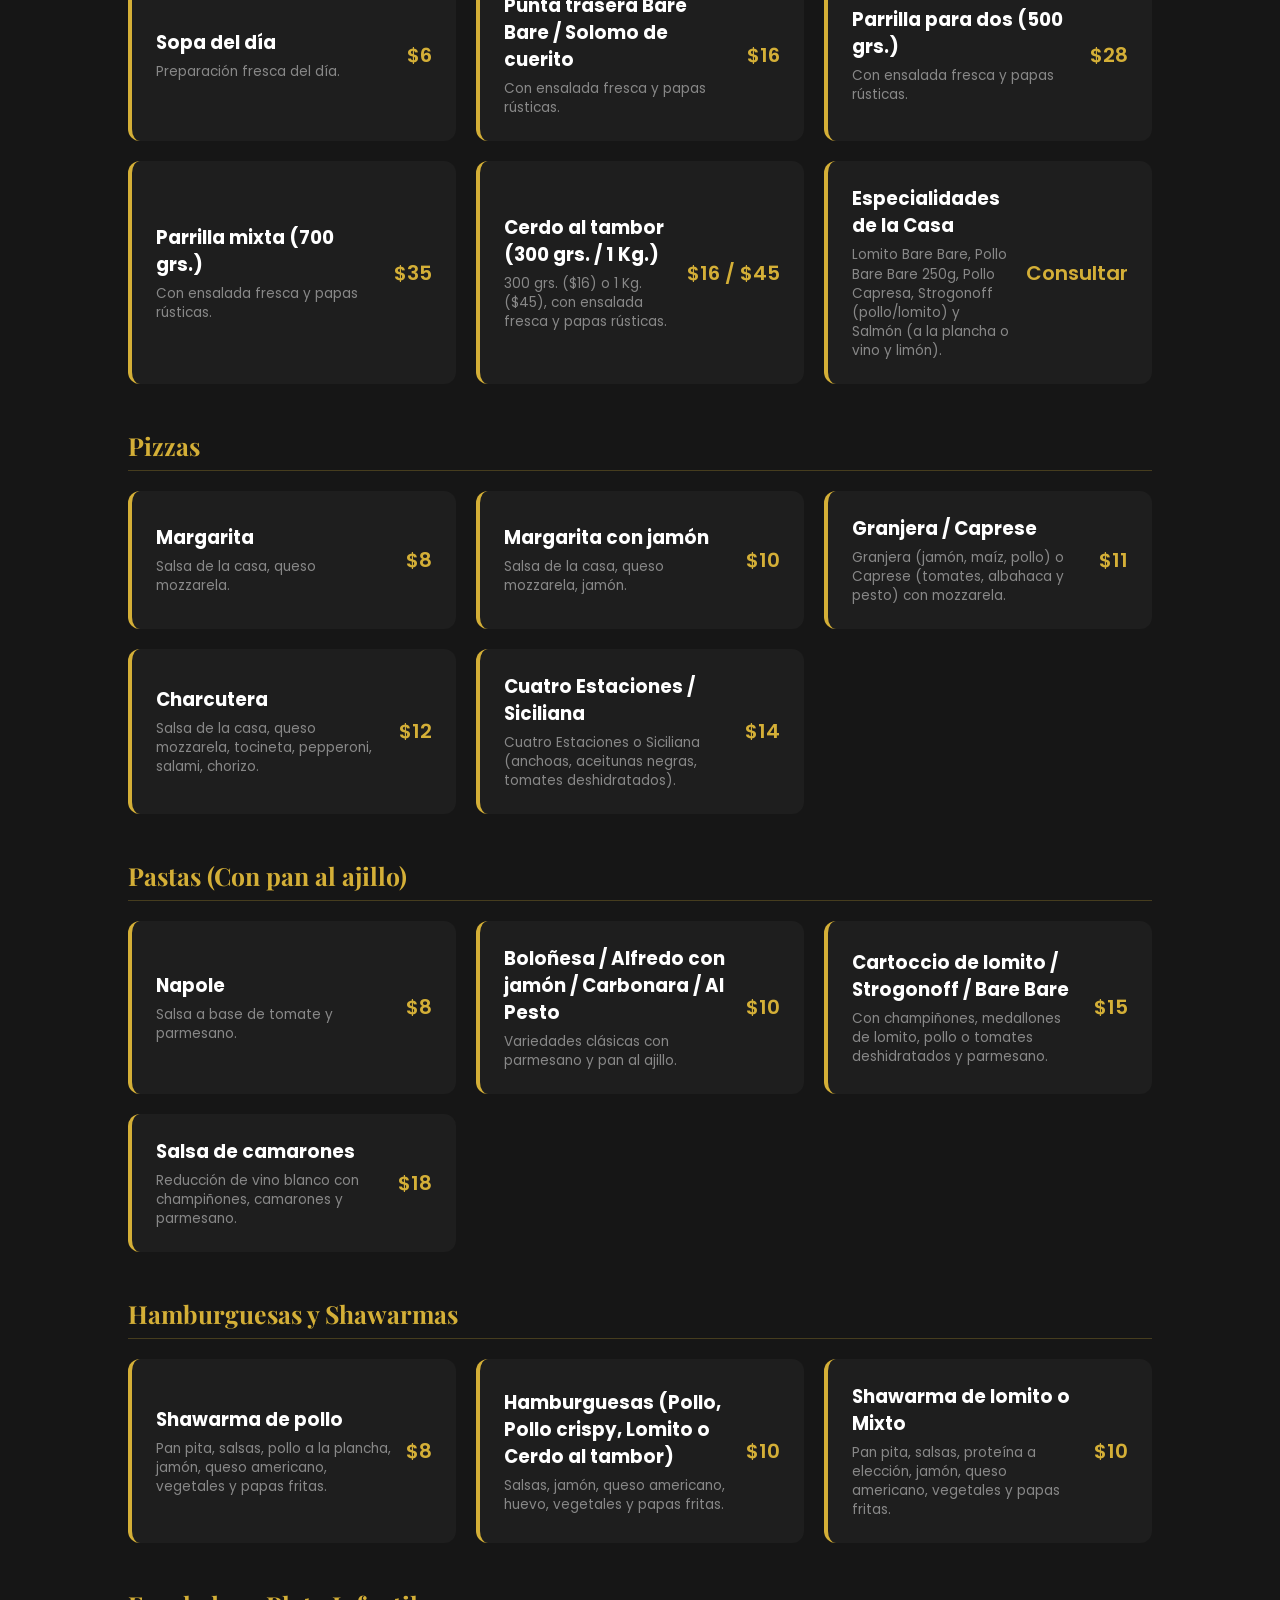
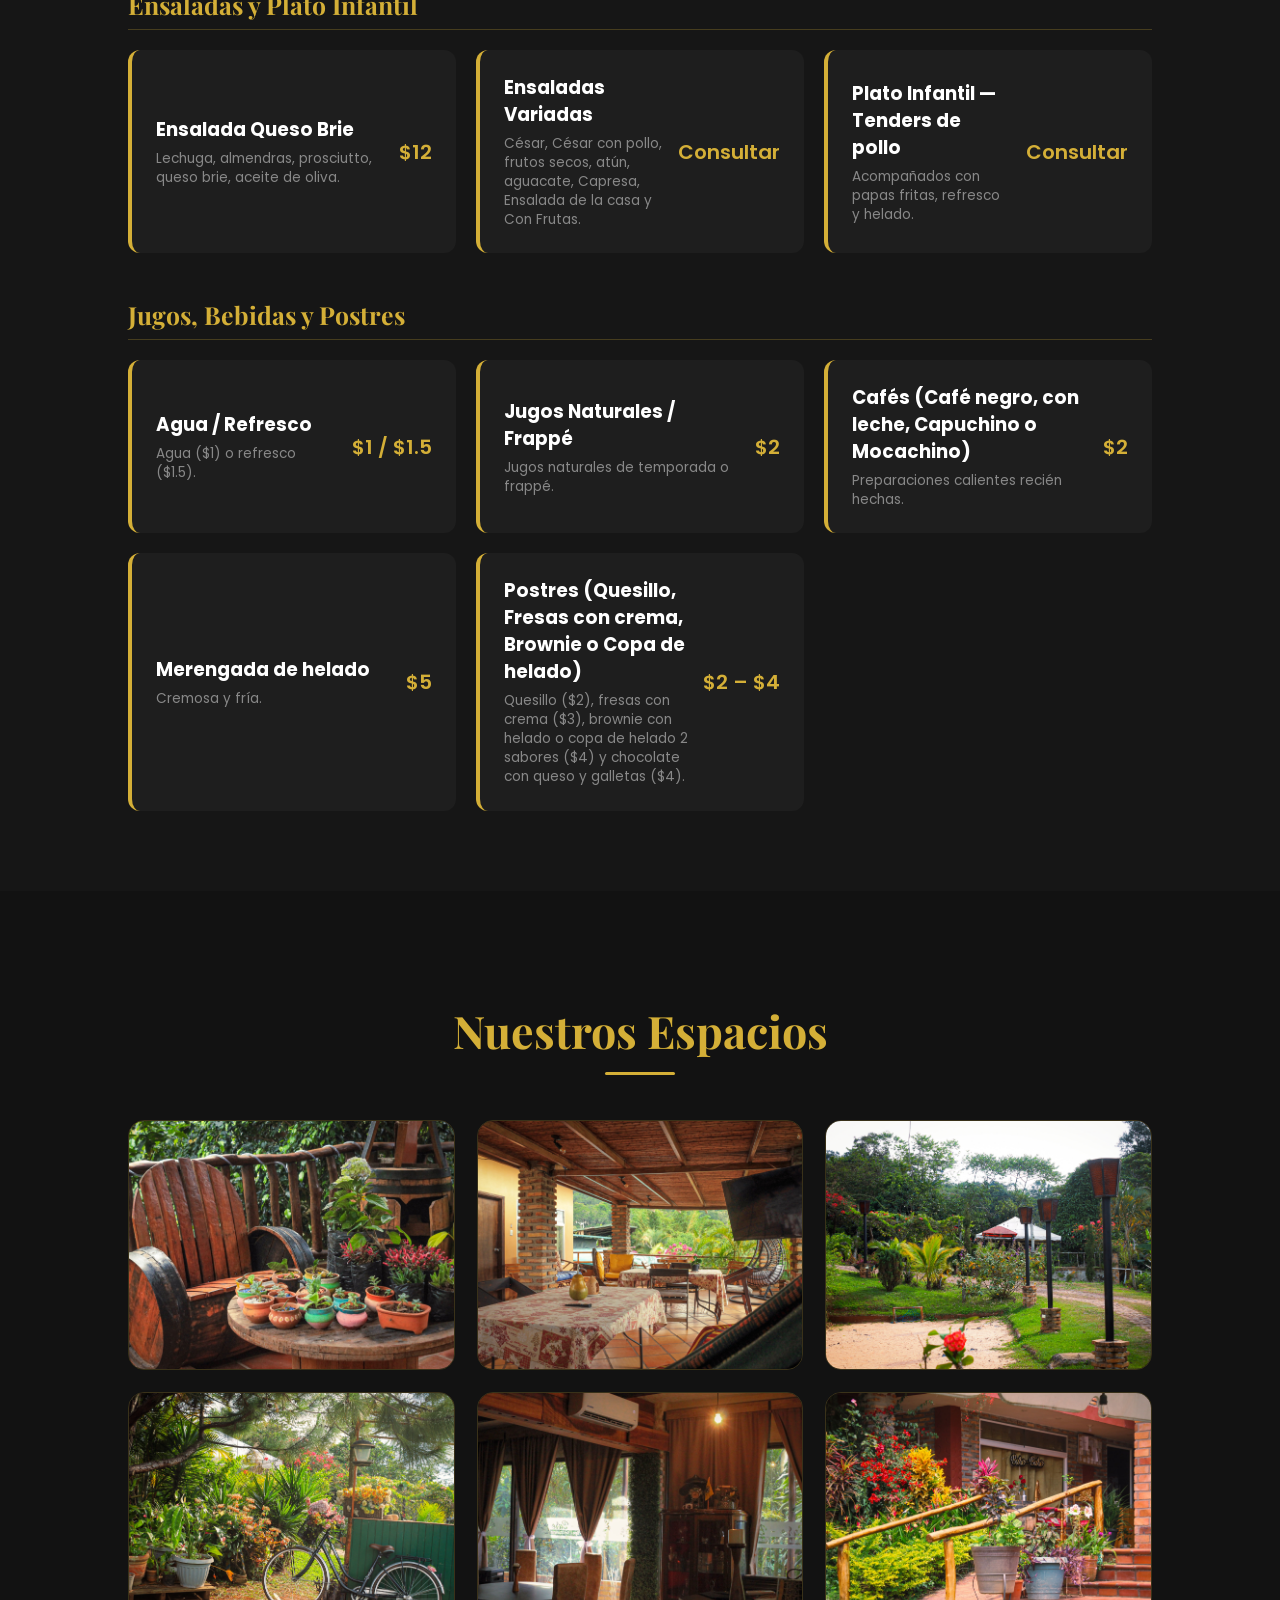
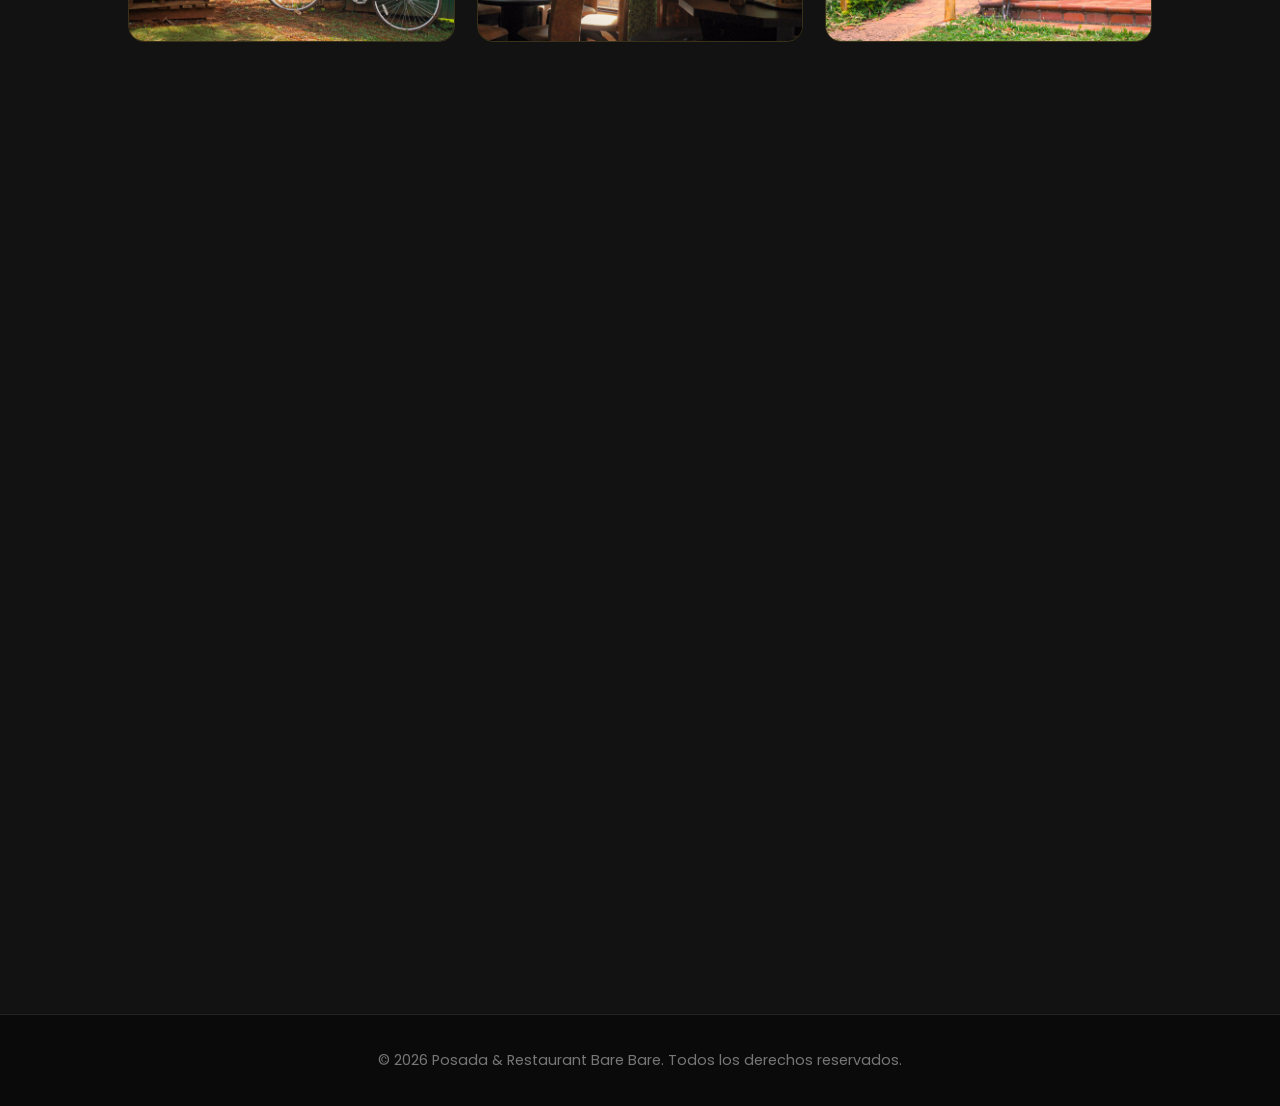
==== commit 98bfd622: "Update index.html" ====
--- a/index.html
+++ b/index.html
@@ -20,7 +20,7 @@
                 <span class="logo-main">Bare - Bare</span>
                 <span class="logo-sub">Posada - Spa - Restaurante</span>
             </a>
-            <a href="#inicio"><img src="LOGO.png" alt="Logo Posada Bare Bare" class="header-logo header-logo-left"></a>
+            <a href="#inicio"><img src="logosinfondo.png" alt="Logo Posada Bare Bare" class="header-logo header-logo-left"></a>
         </div>
         <div class="menu-toggle" id="mobile-menu"><i class="fa-solid fa-bars"></i></div>
         <nav id="nav-menu">
